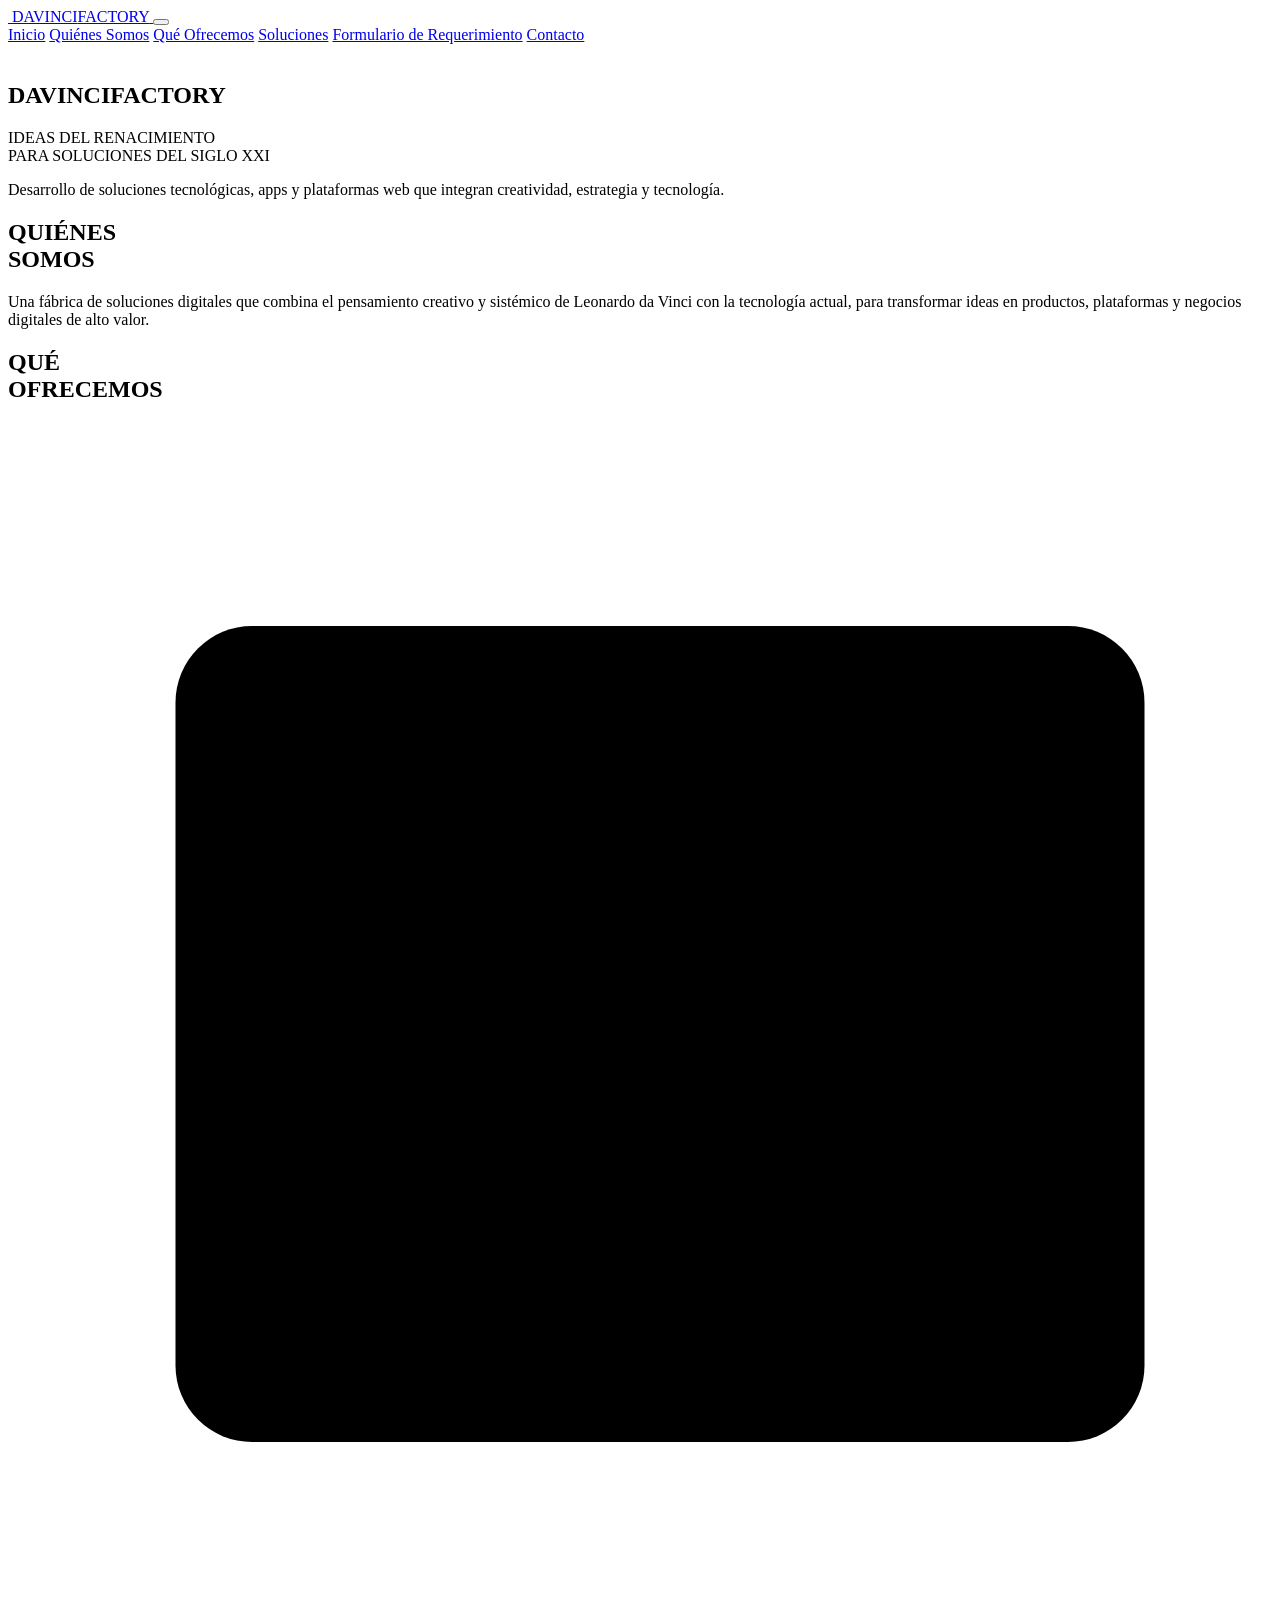
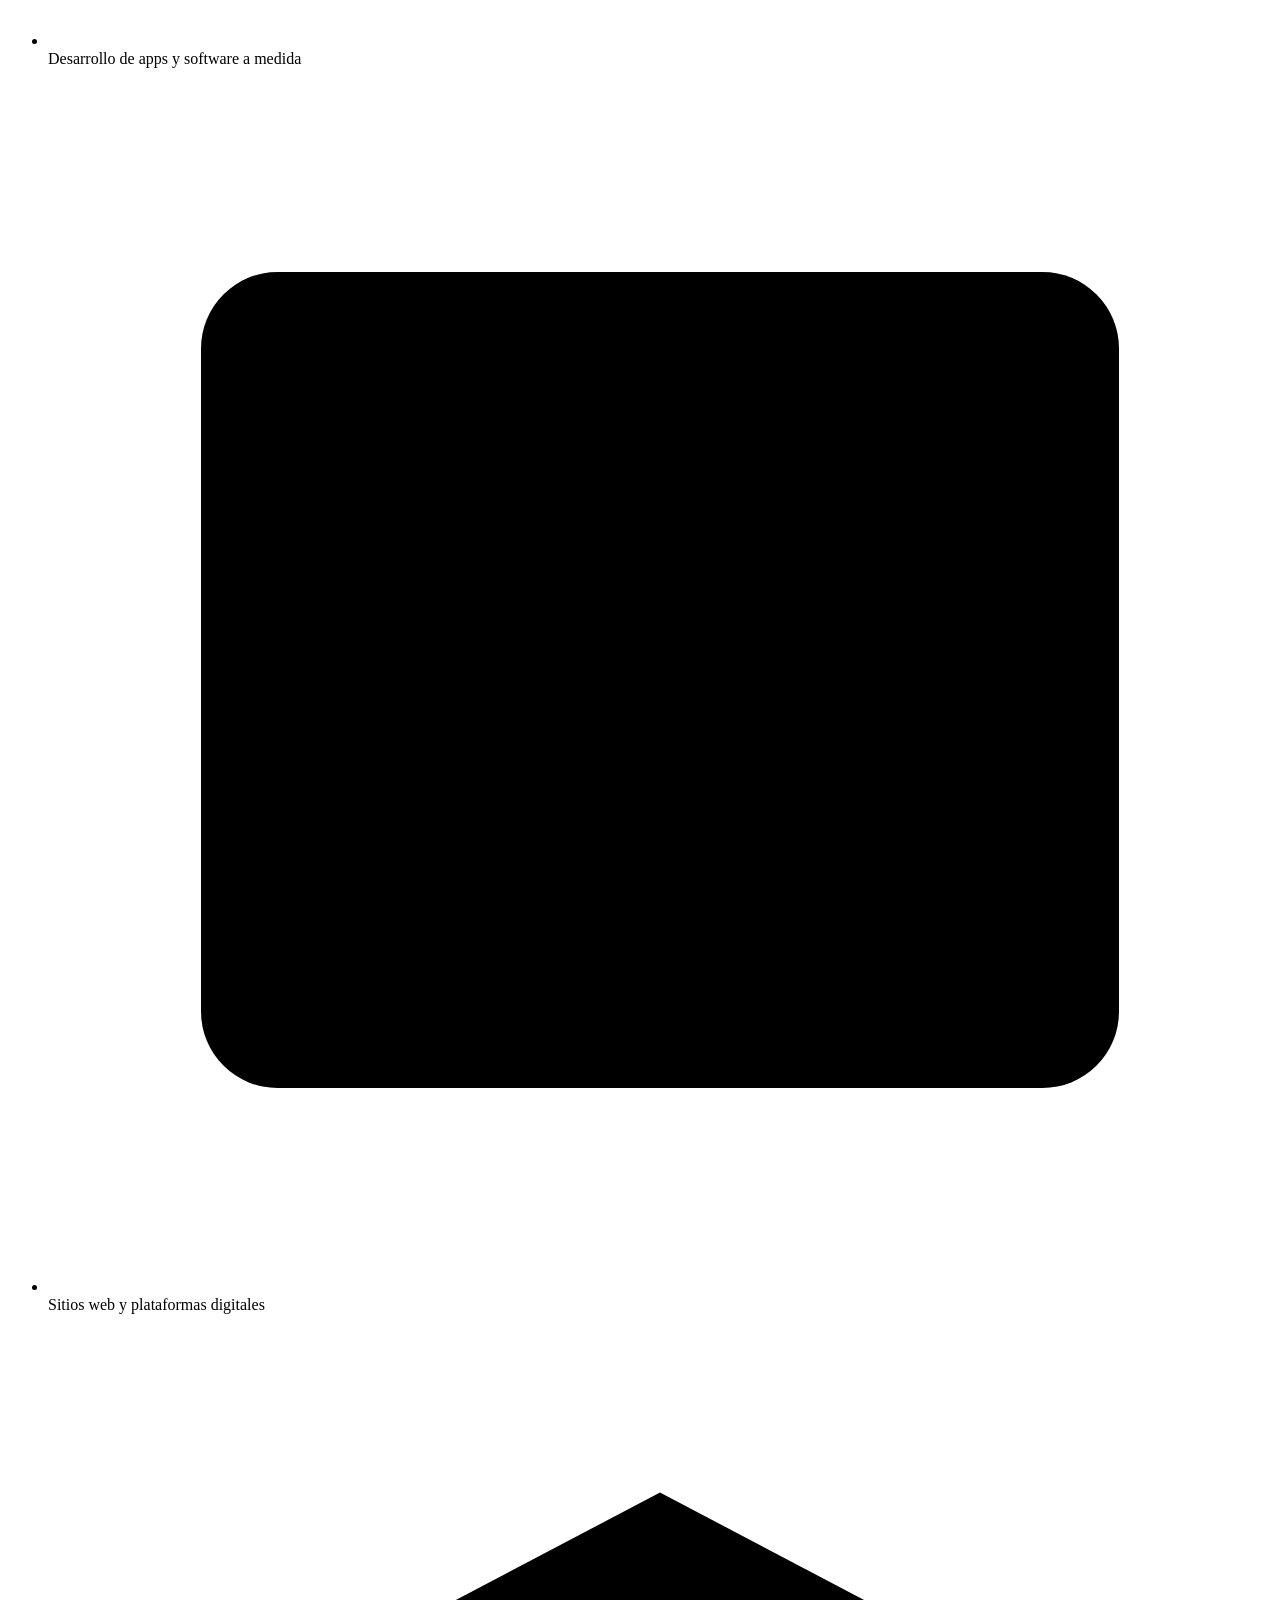
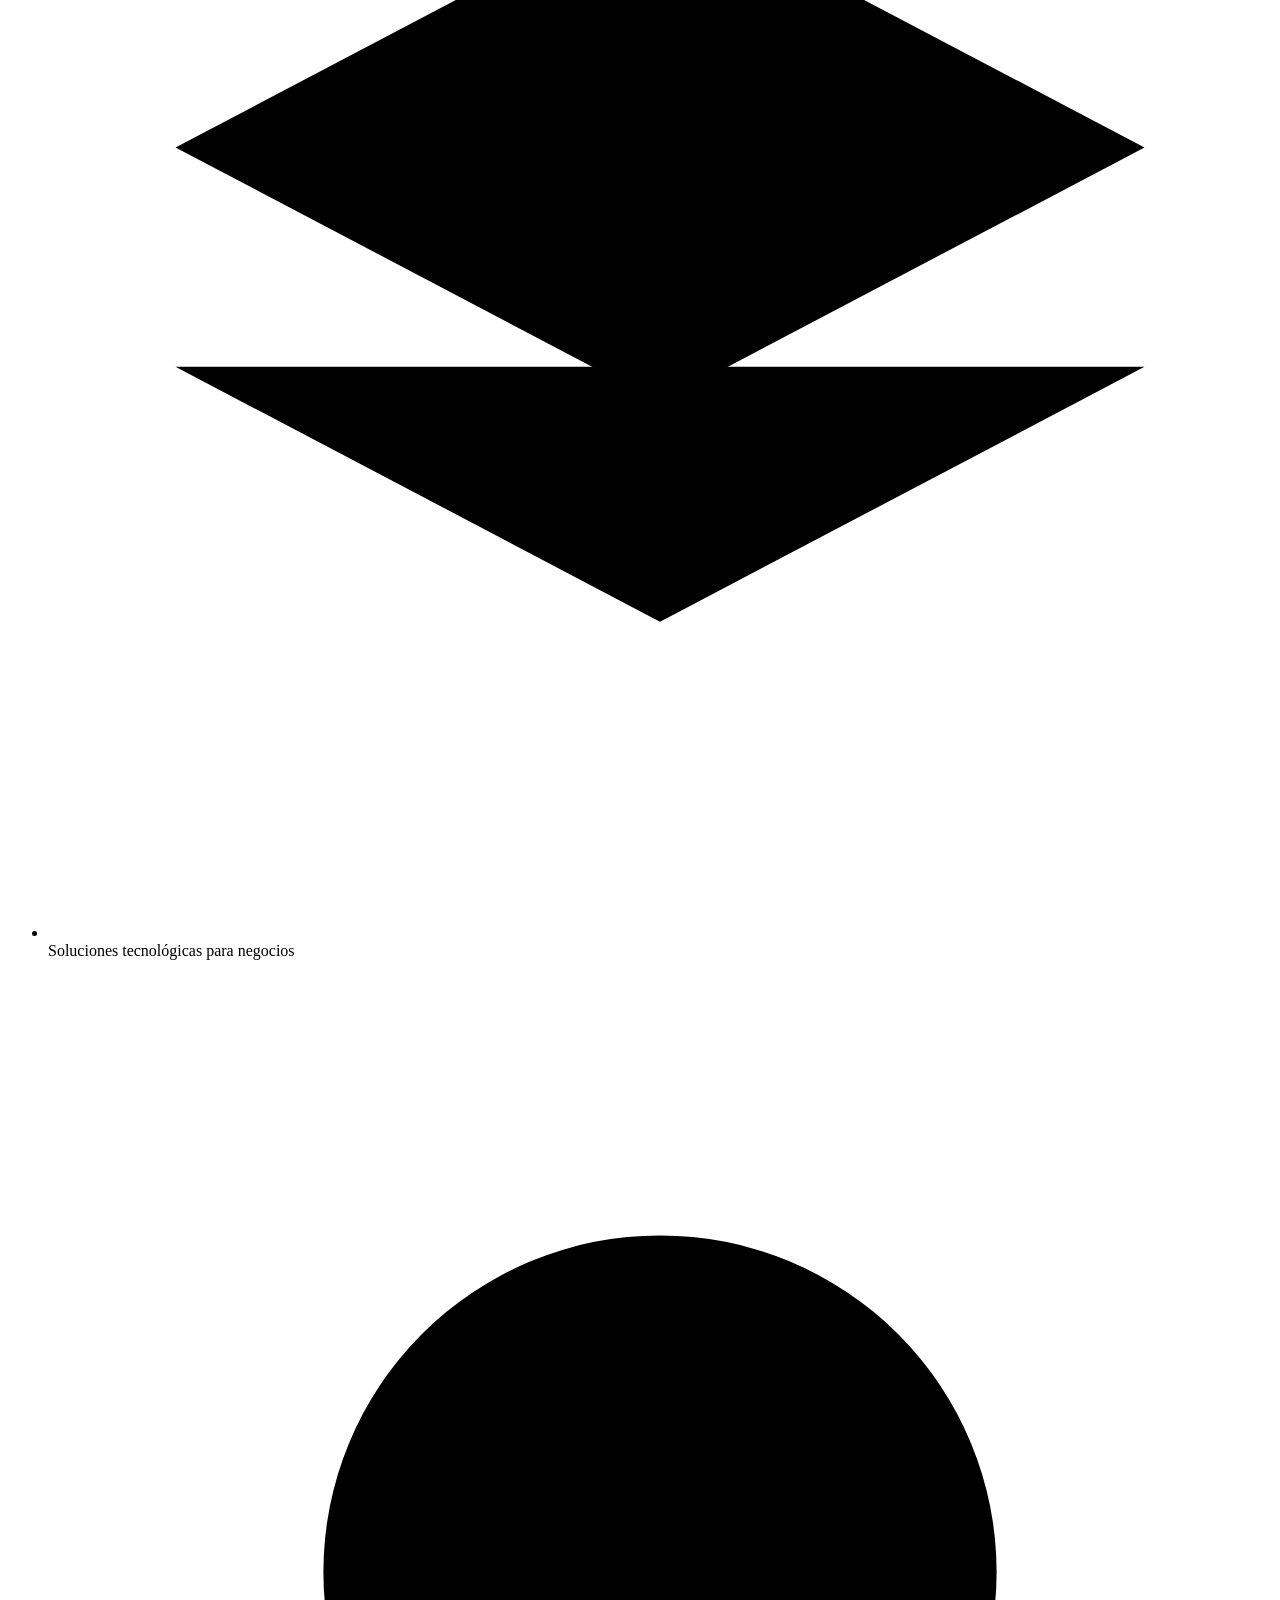
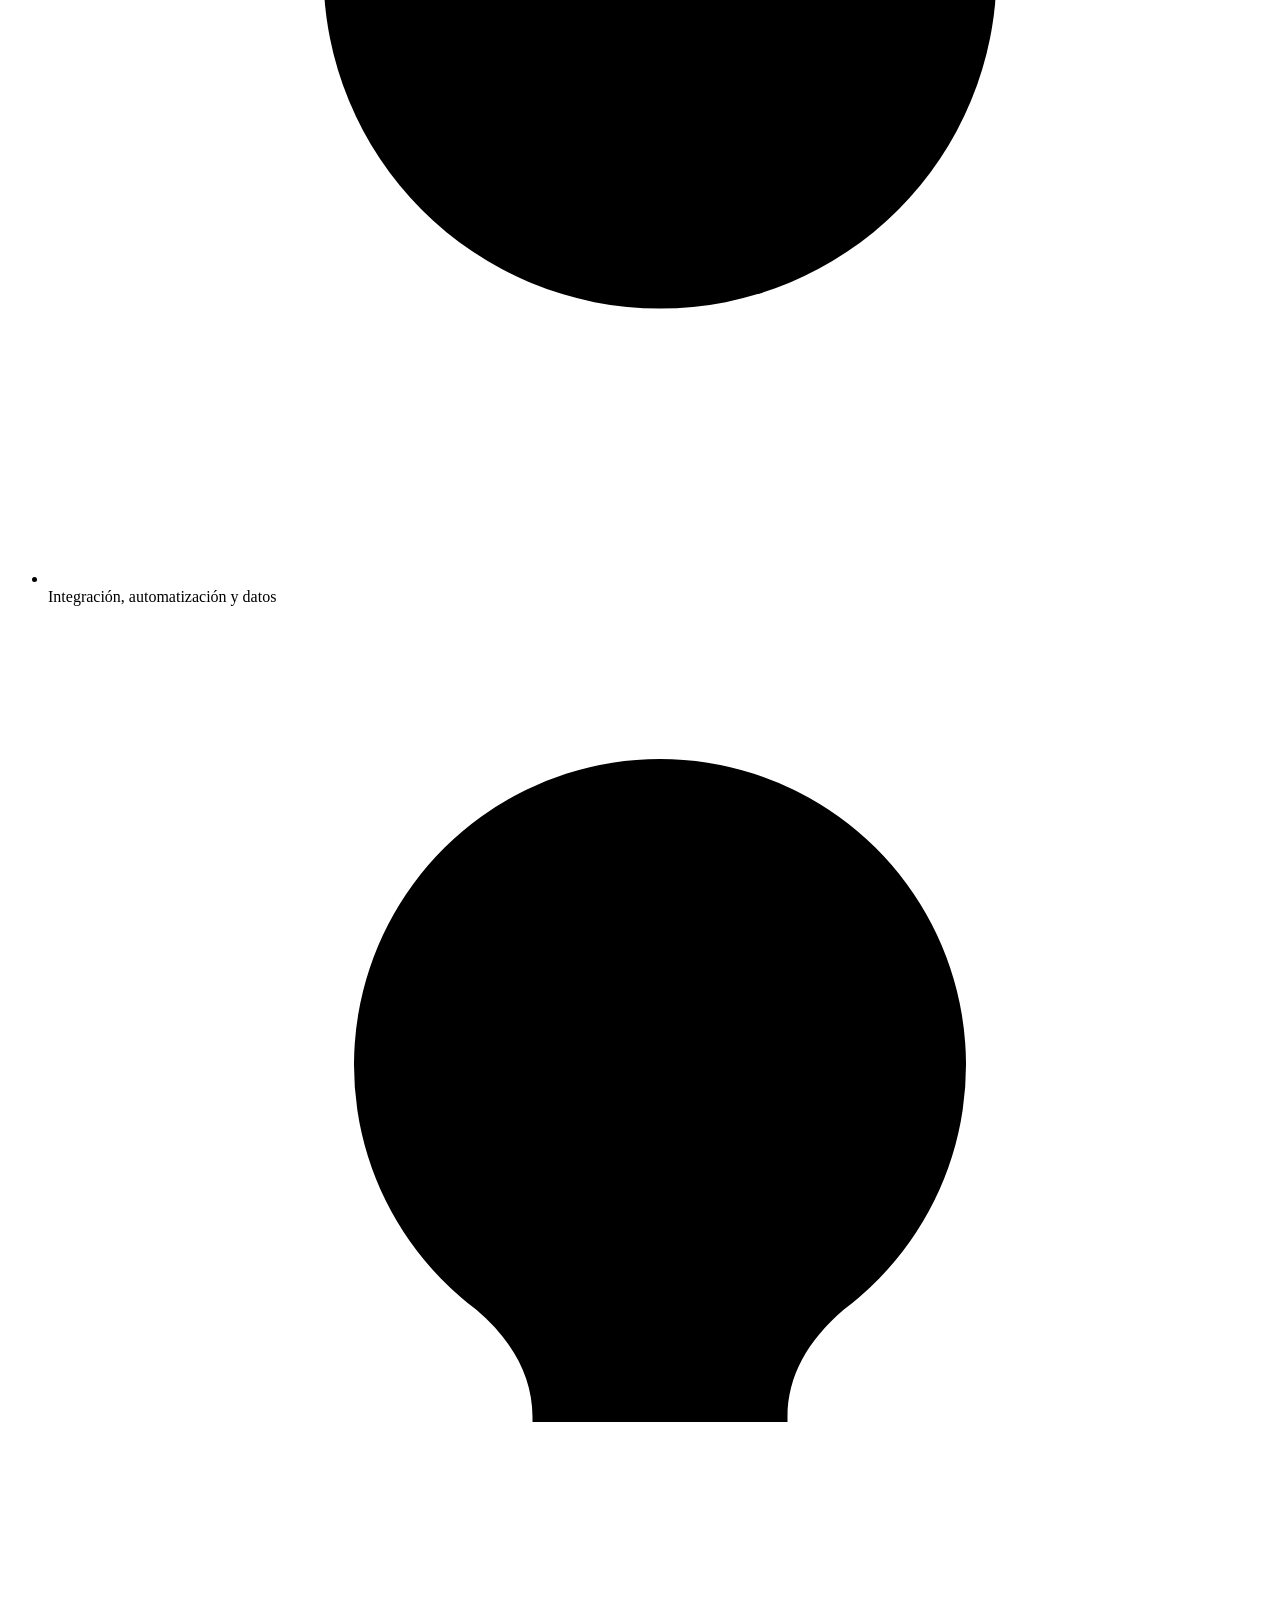
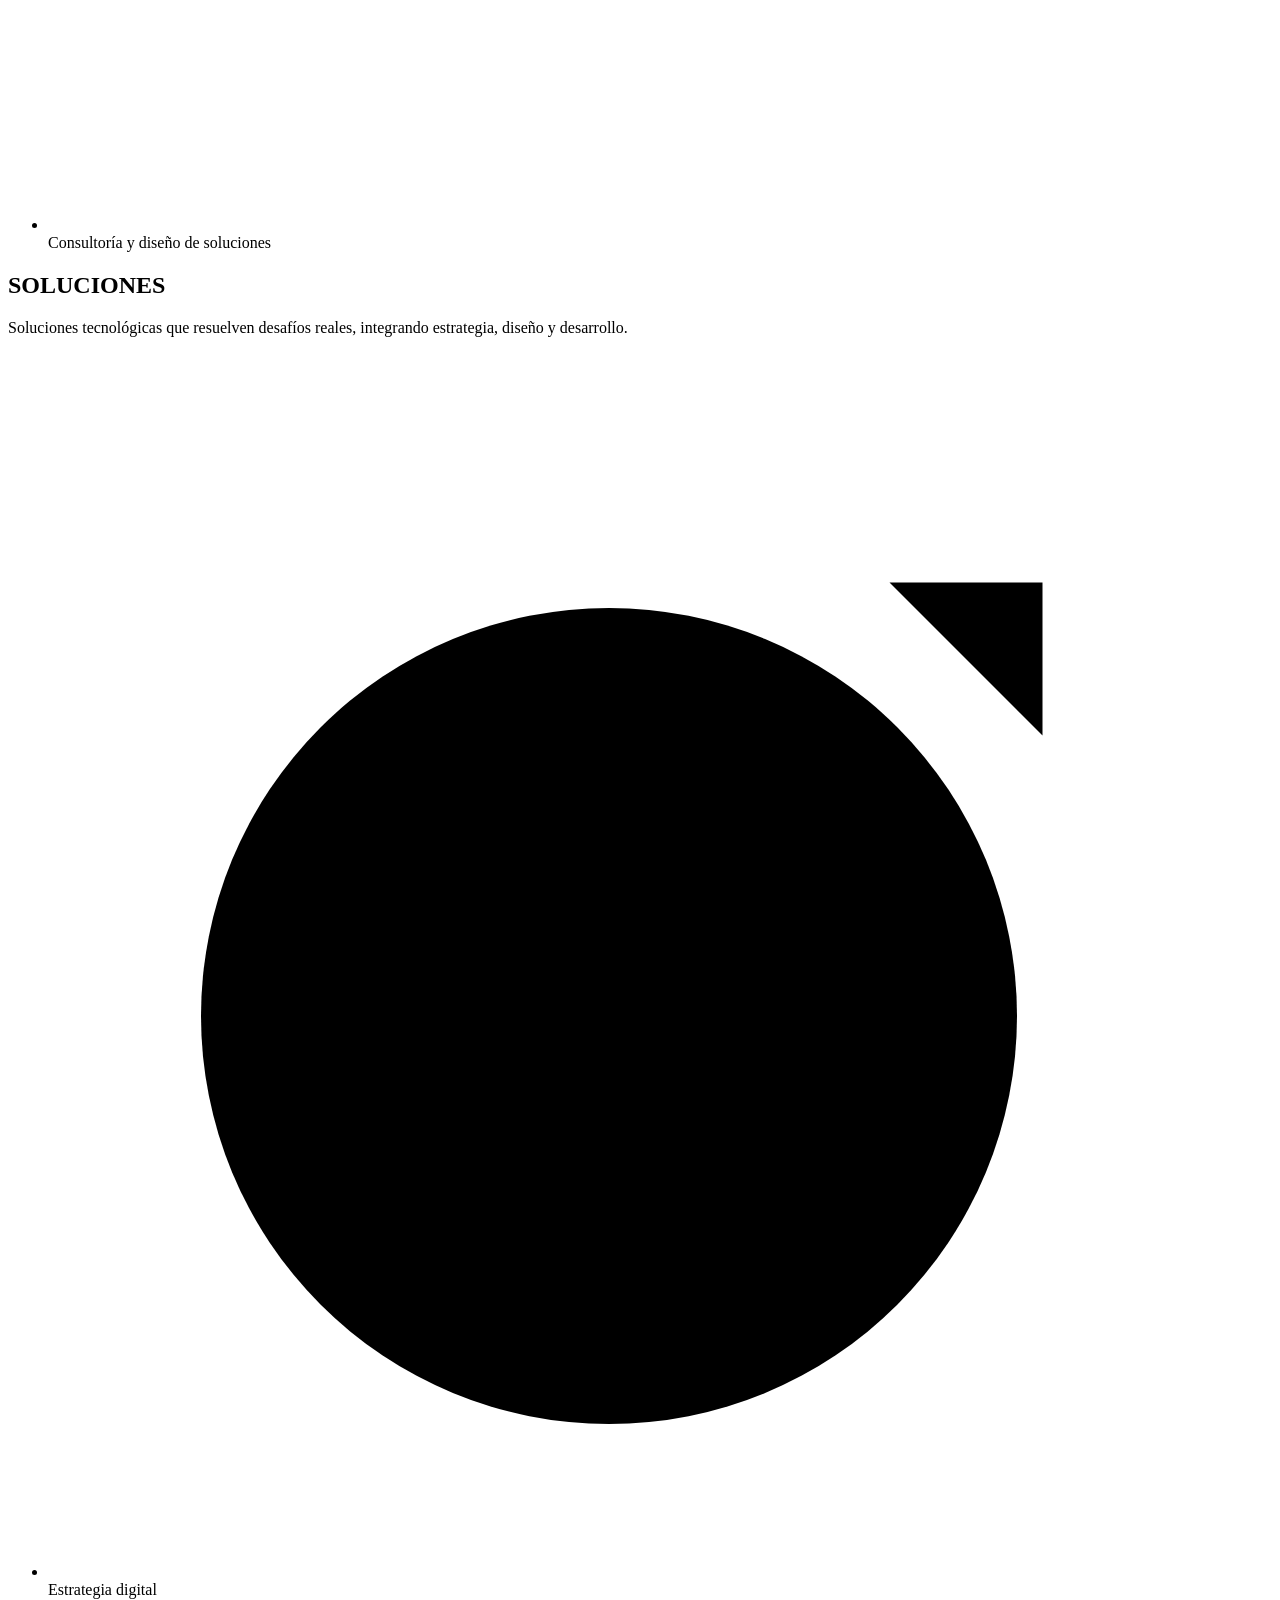
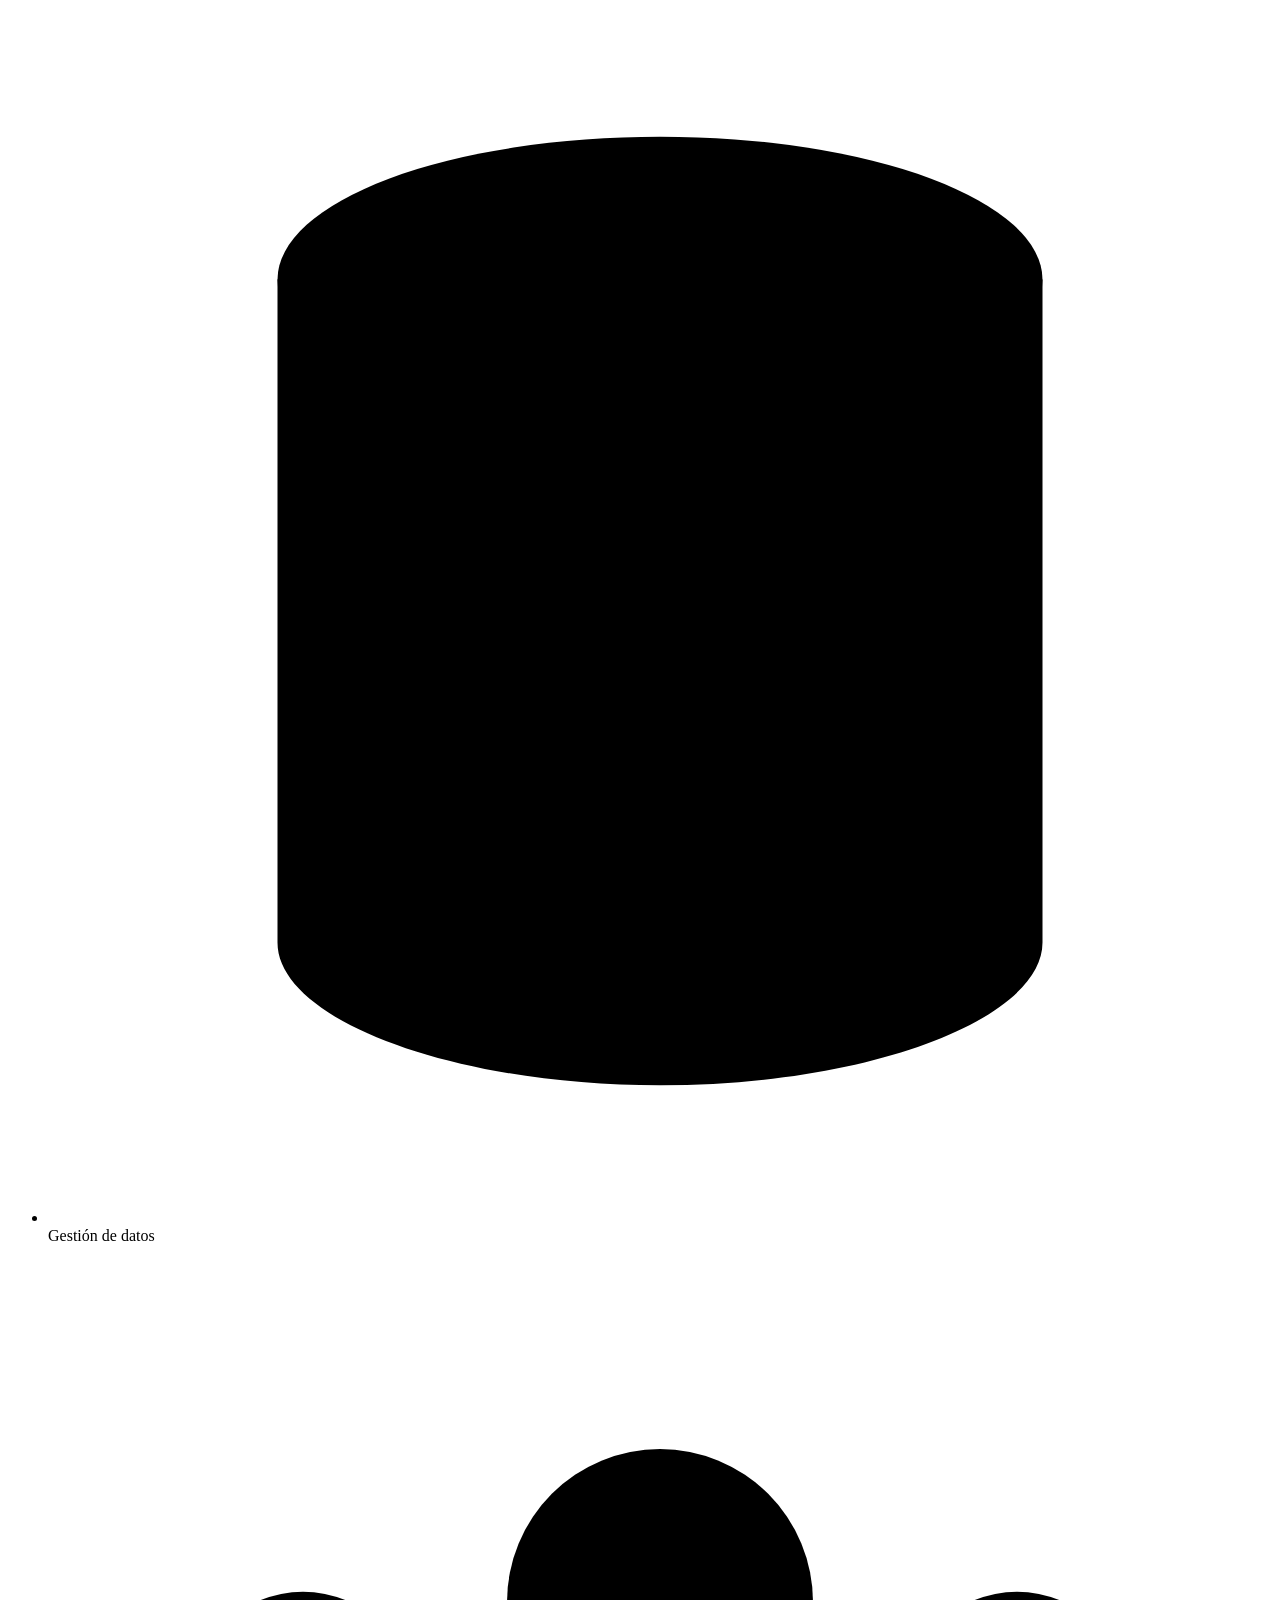
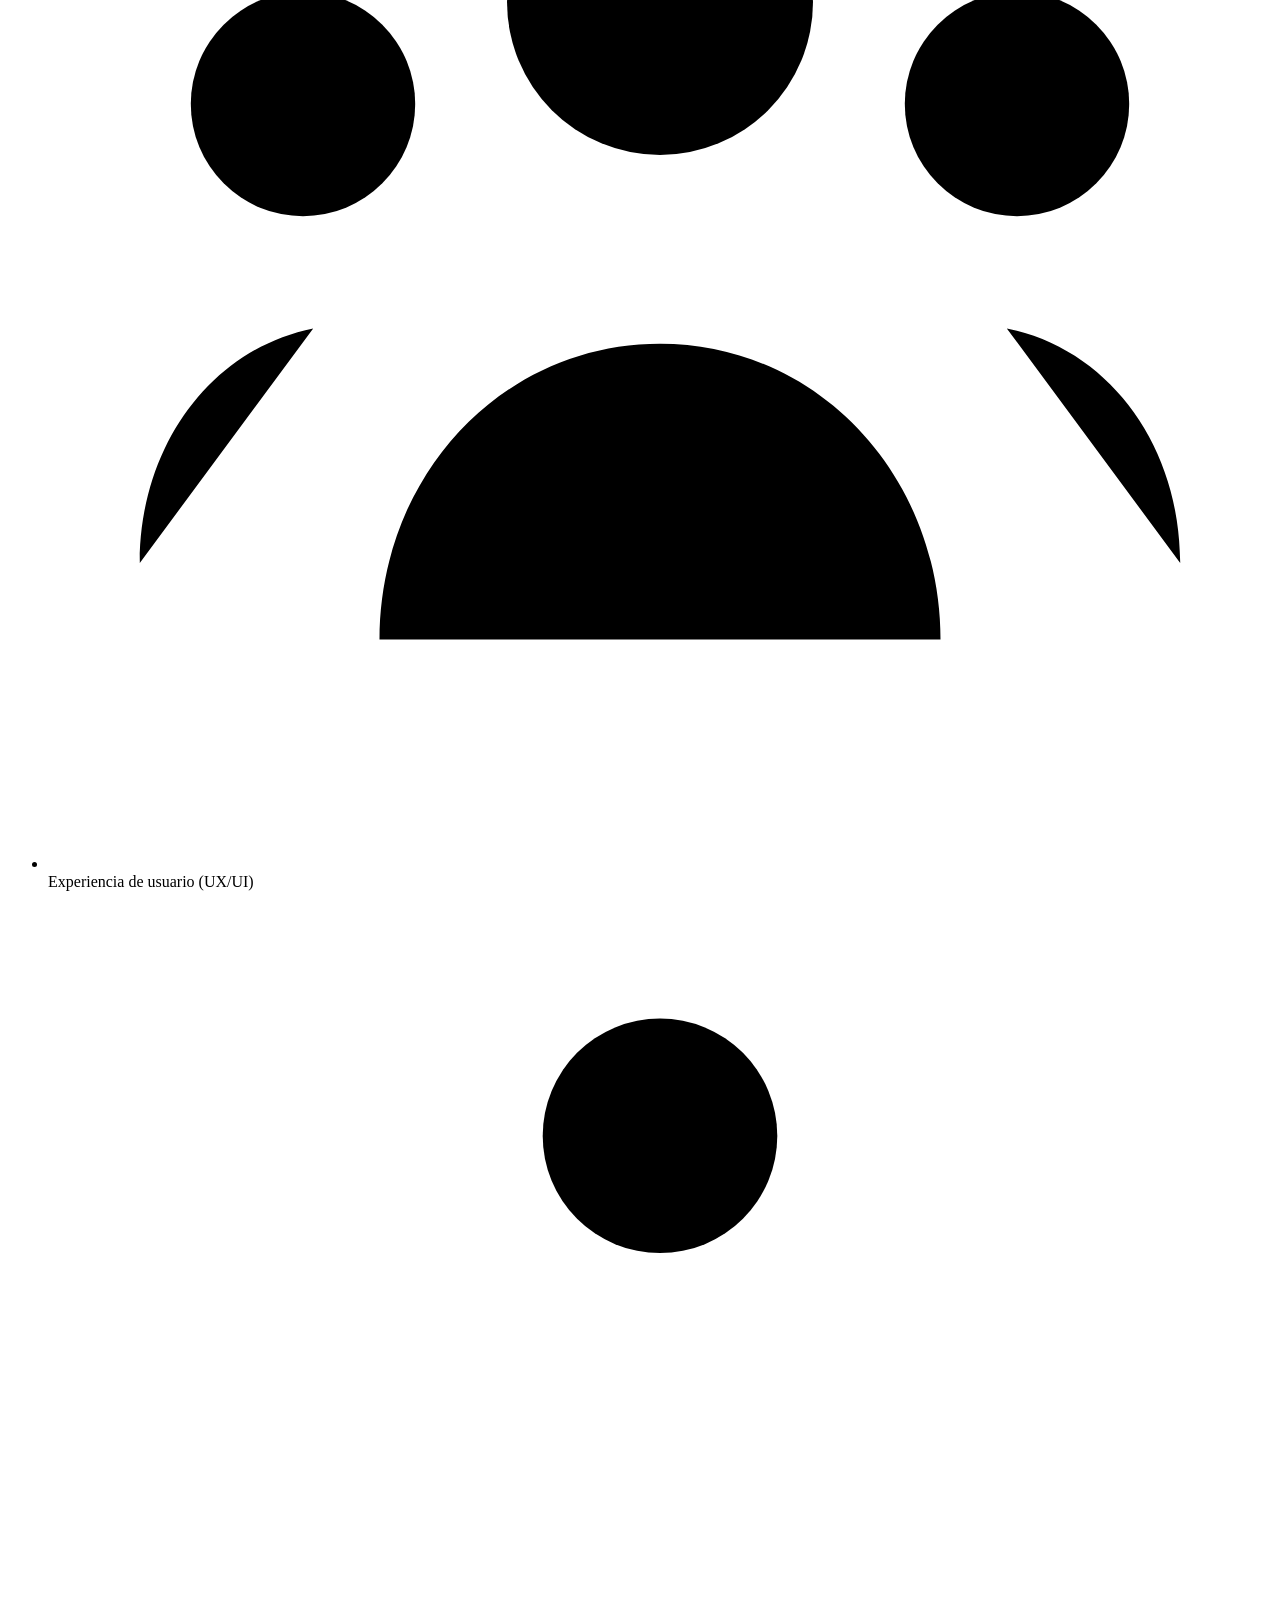
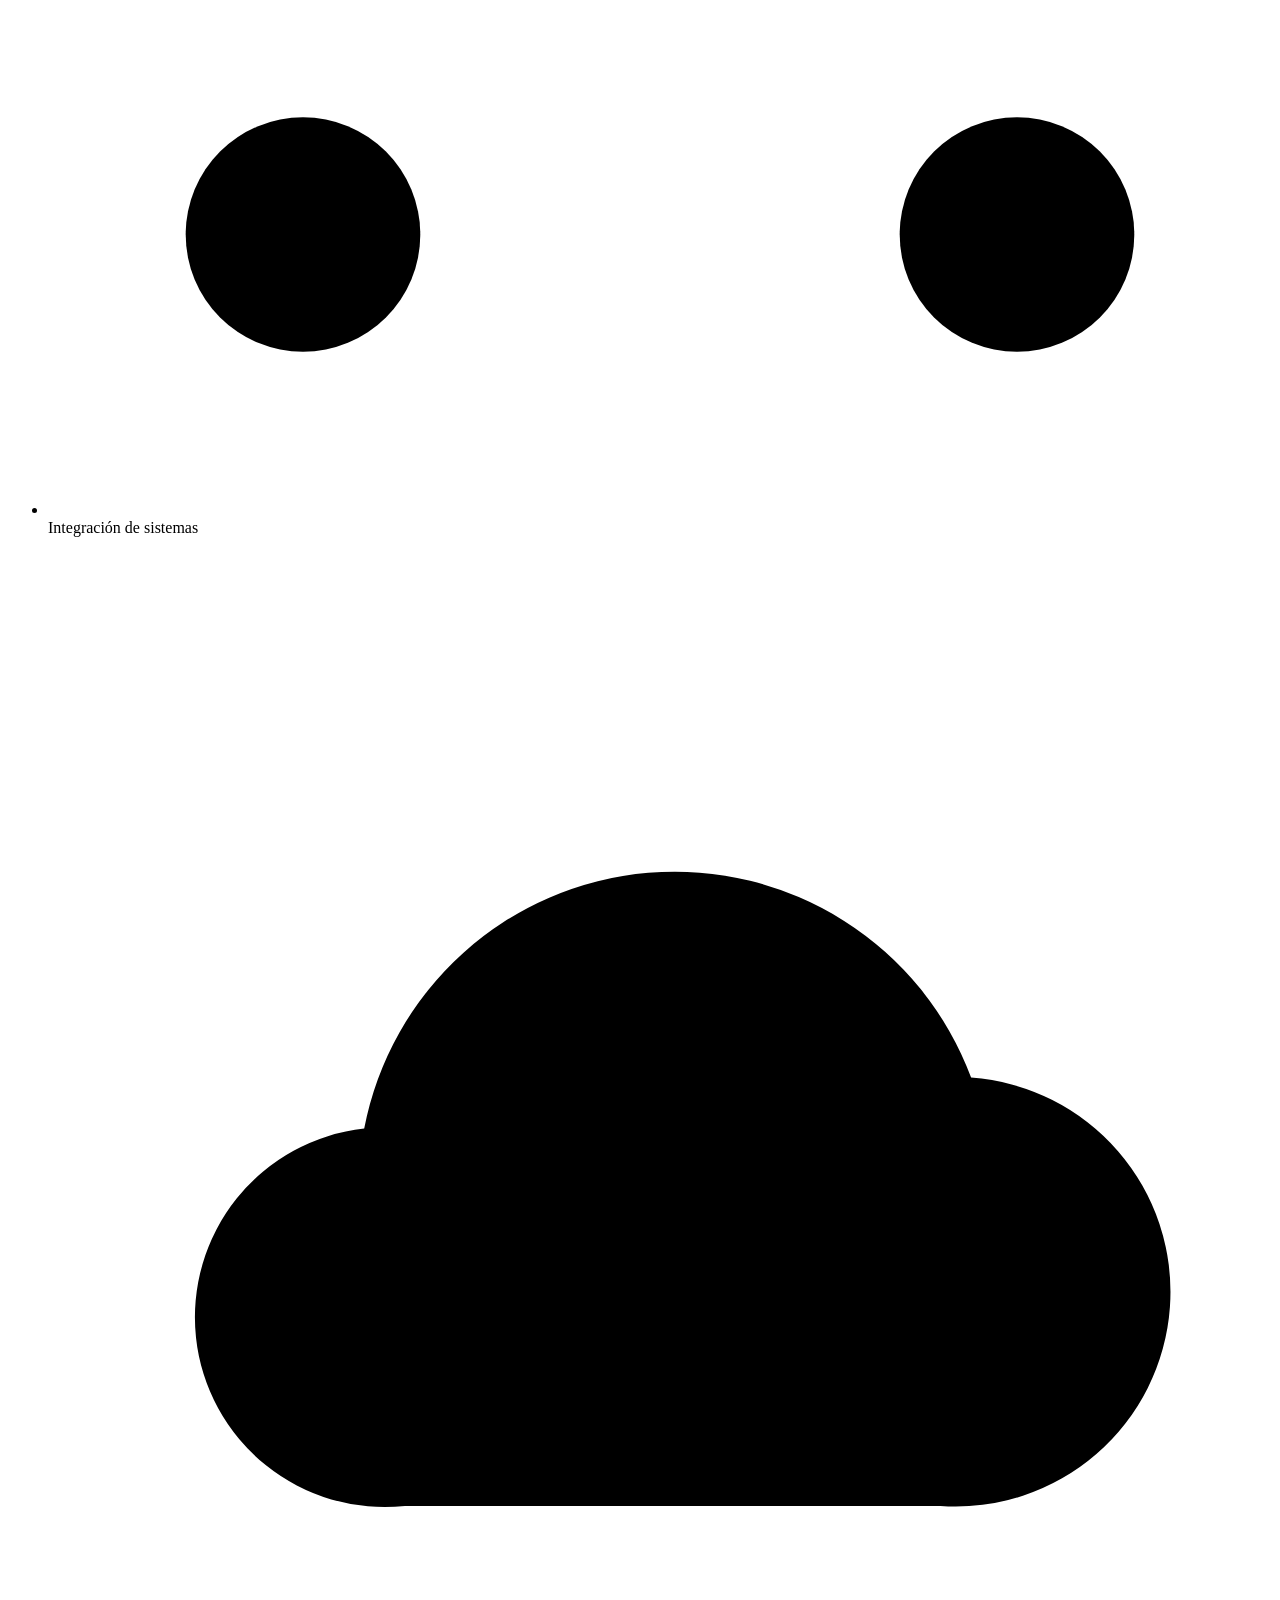
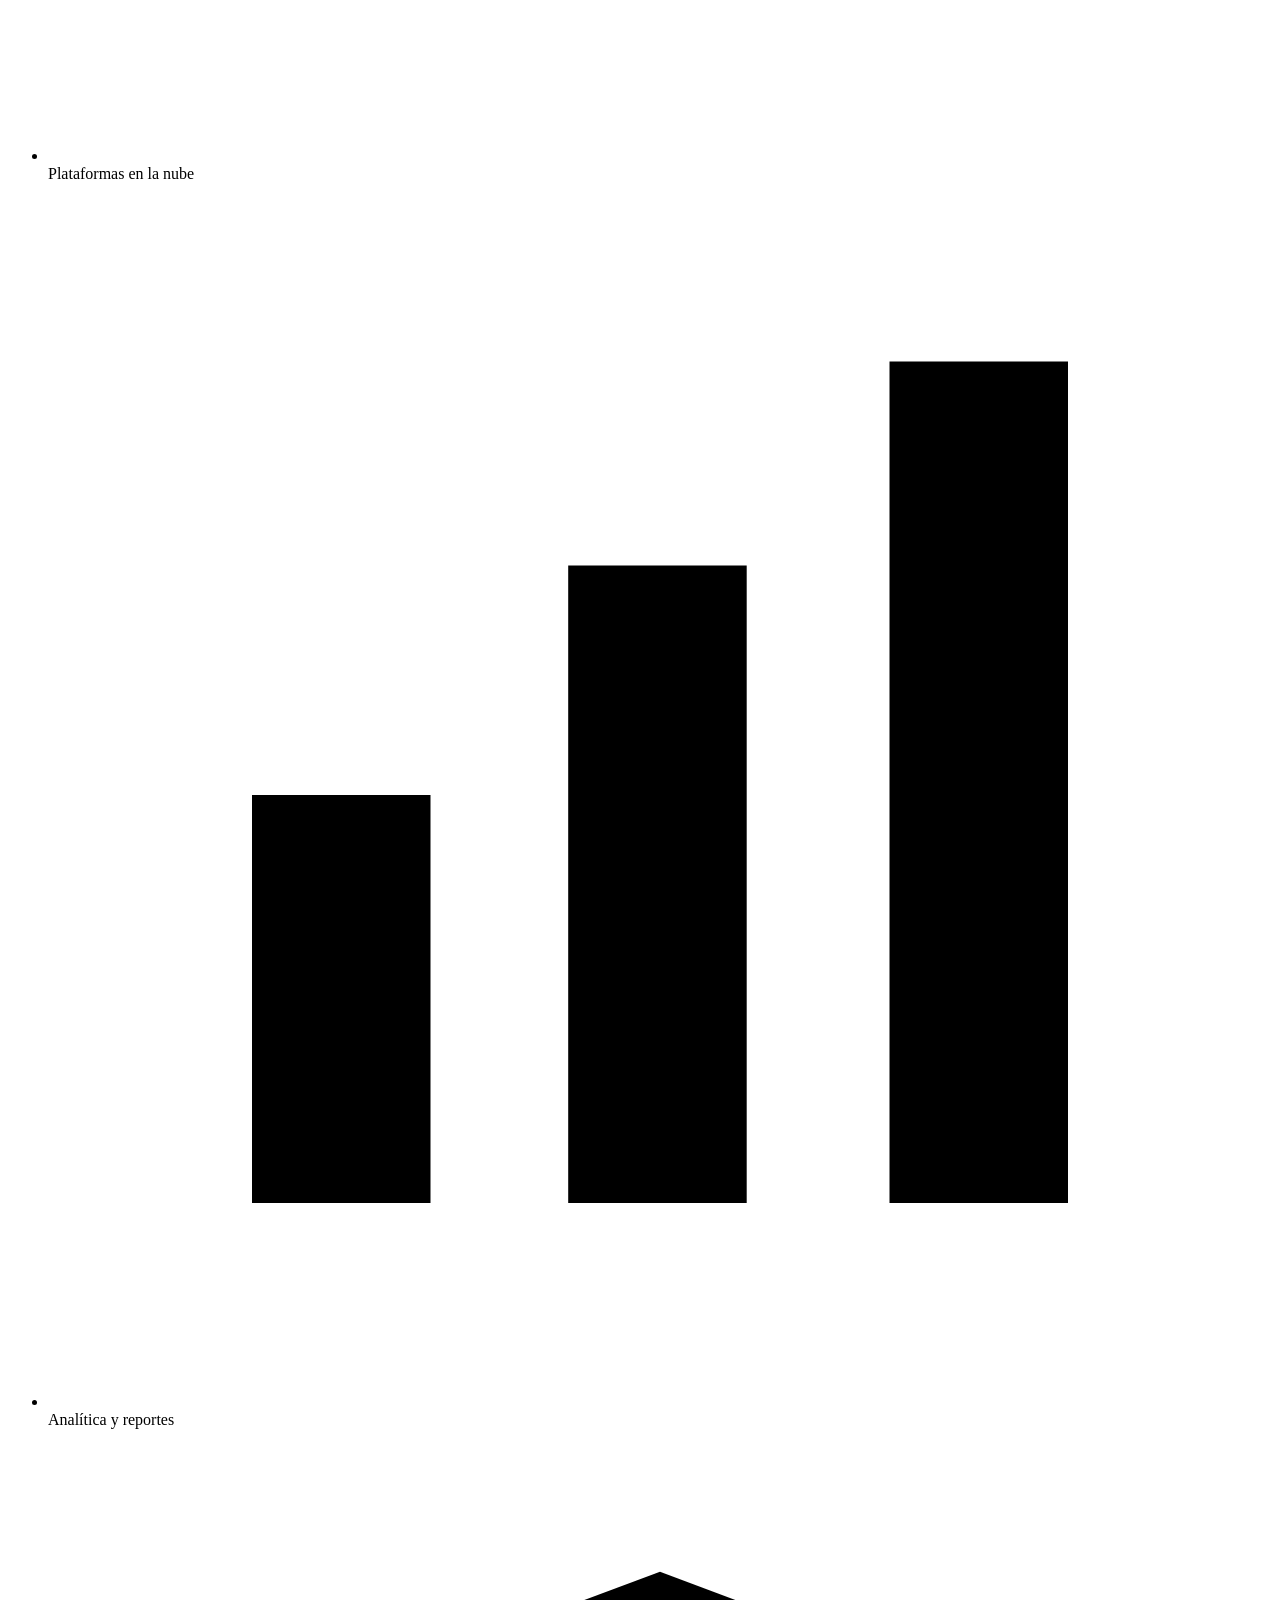
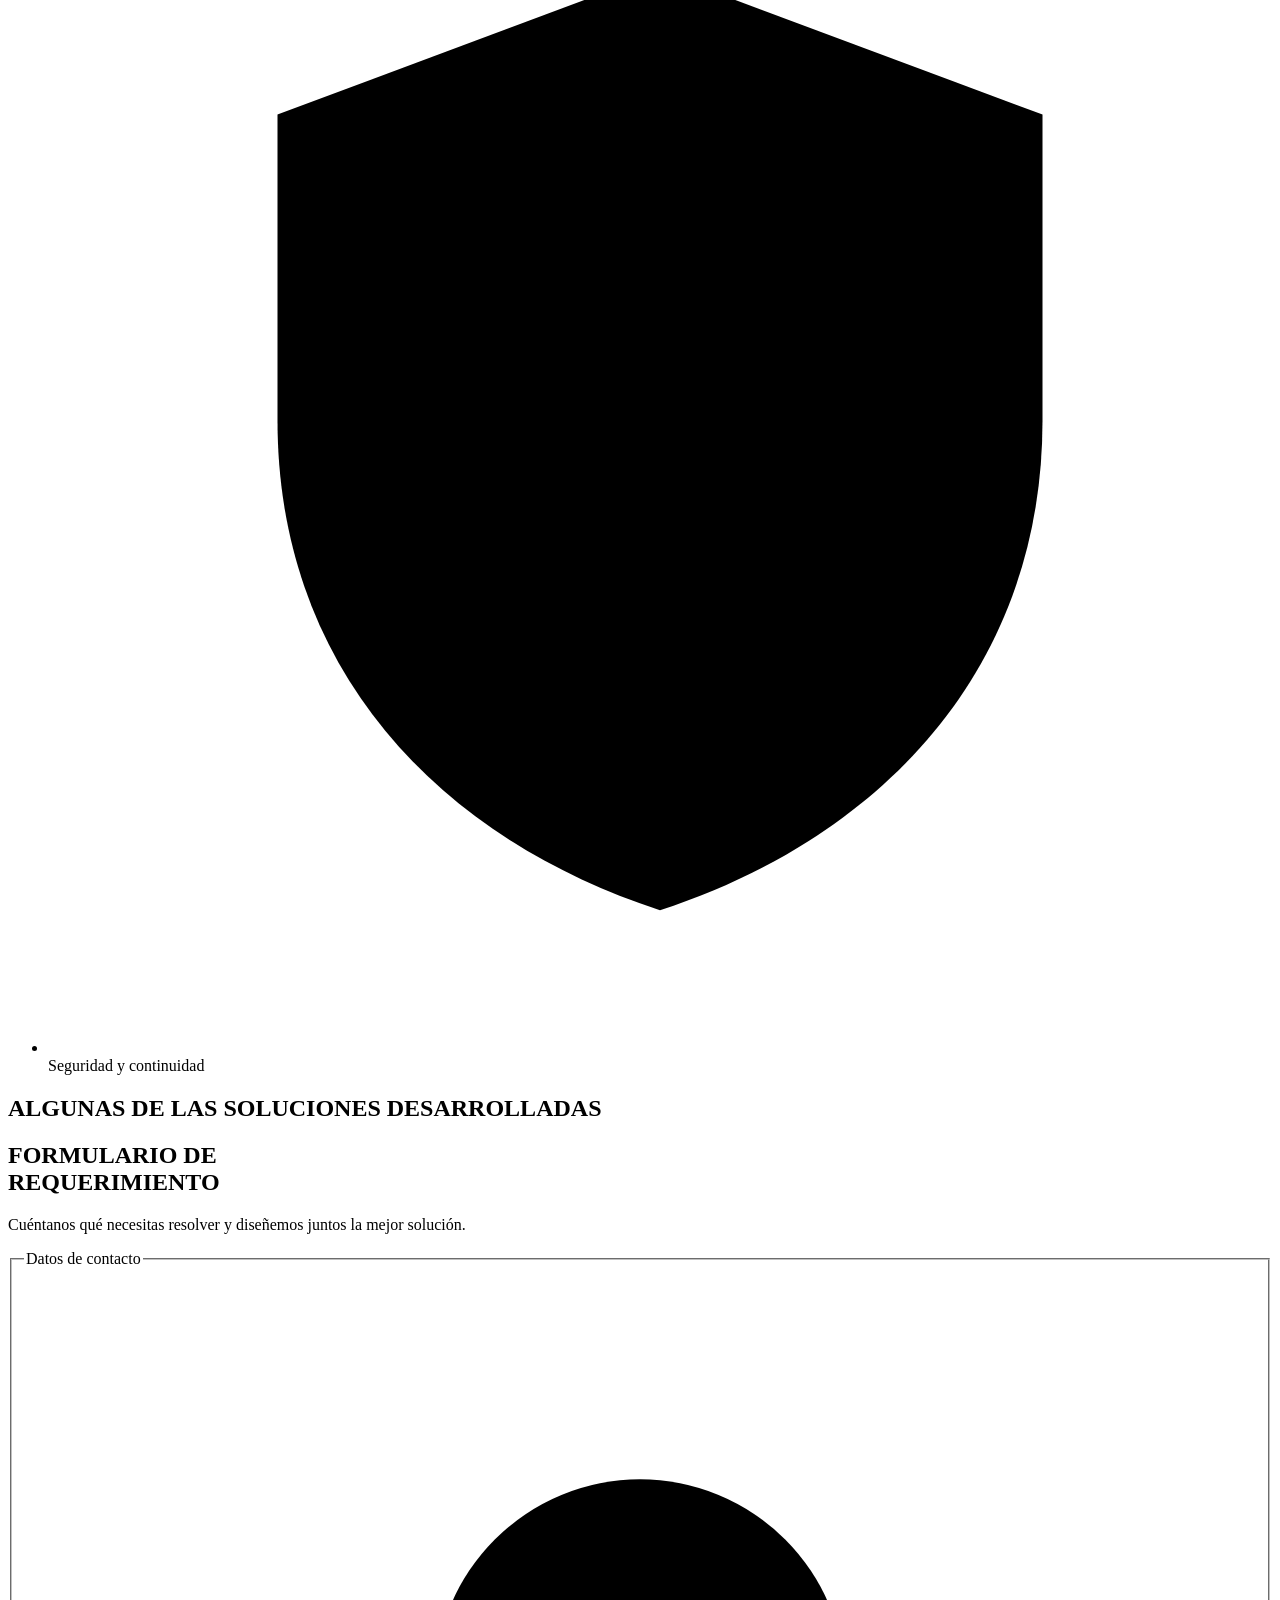
==== index.html @ 04460729 "Add files via upload" ====
<!DOCTYPE html>
<html lang="es">
<head>
<meta charset="UTF-8">
<meta name="viewport" content="width=device-width, initial-scale=1">
<title>Davinci Factory | Ideas del Renacimiento para soluciones del siglo XXI</title>
<meta name="description" content="Davinci Factory: desarrollo de soluciones tecnológicas, apps y plataformas web que integran creatividad, estrategia y tecnología.">
<meta property="og:title" content="Davinci Factory">
<meta property="og:description" content="Ideas del Renacimiento para soluciones del siglo XXI. Apps, plataformas web y soluciones tecnológicas a medida.">
<meta property="og:image" content="https://davincifactory.cl/img/hero-leonardo.jpg">
<meta property="og:url" content="https://davincifactory.cl/">
<meta name="theme-color" content="#0B2D3C">
<link rel="icon" href="favicon.svg" type="image/svg+xml">
<link rel="preconnect" href="https://fonts.googleapis.com">
<link rel="preconnect" href="https://fonts.gstatic.com" crossorigin>
<link href="https://fonts.googleapis.com/css2?family=Cinzel:wght@400;500;600;700&family=Inter:wght@400;500;600;700&display=swap" rel="stylesheet">
<link rel="stylesheet" href="css/styles.css">
</head>
<body>

<!-- ===================== ENCABEZADO ===================== -->
<header class="topbar" id="topbar">
  <div class="topbar__in">
    <a href="#inicio" class="marca" aria-label="Davinci Factory, inicio">
      <img src="img/logo.svg" alt="" class="marca__logo">
      <span class="marca__txt"><span>DAVINCI</span><span>FACTORY</span></span>
    </a>
    <button class="menu-btn" id="menuBtn" aria-label="Abrir menú" aria-expanded="false"><span></span><span></span><span></span></button>
    <nav class="nav" id="nav">
      <a href="#inicio" class="activo">Inicio</a>
      <a href="#quienes-somos">Quiénes Somos</a>
      <a href="#que-ofrecemos">Qué Ofrecemos</a>
      <a href="#soluciones">Soluciones</a>
      <a href="#requerimiento">Formulario de Requerimiento</a>
      <a href="#contacto">Contacto</a>
    </nav>
  </div>
</header>

<main>
<!-- ===================== HERO ===================== -->
<section class="hero" id="inicio">
  <div class="hero__img hero__img--izq" style="background-image:url(img/hero-vitruvio.jpg)" aria-hidden="true"></div>
  <div class="hero__img hero__img--der" style="background-image:url(img/hero-leonardo.jpg)" aria-hidden="true"></div>
  <div class="hero__geo" aria-hidden="true"></div>
  <div class="hero__contenido">
    <img src="img/arco.svg" alt="" class="hero__arco" aria-hidden="true">
    <h1 class="hero__titulo"><span class="t1">DAVINCI</span><span class="t2">FACTORY</span></h1>
    <p class="hero__lema">IDEAS DEL RENACIMIENTO<br>PARA SOLUCIONES DEL SIGLO XXI</p>
    <span class="regla regla--centro"></span>
    <p class="hero__desc">Desarrollo de soluciones tecnológicas, apps y plataformas web que integran creatividad, estrategia y tecnología.</p>
  </div>
</section>

<!-- ===================== QUIÉNES SOMOS + QUÉ OFRECEMOS ===================== -->
<div class="fila-dos">
  <section class="bloque pergamino quienes" id="quienes-somos">
    <div class="quienes__txt">
      <h2 class="titulo">QUIÉNES<br>SOMOS</h2>
      <span class="regla"></span>
      <p>Una fábrica de soluciones digitales que combina el pensamiento creativo y sistémico de Leonardo da Vinci con la tecnología actual, para transformar ideas en productos, plataformas y negocios digitales de alto valor.</p>
    </div>
    <div class="quienes__img" style="background-image:url(img/quienes-engranaje.jpg)" aria-hidden="true"></div>
  </section>

  <section class="bloque pergamino ofrecemos" id="que-ofrecemos">
    <div class="ofrecemos__cab">
      <h2 class="titulo">QUÉ<br>OFRECEMOS</h2>
      <span class="regla"></span>
    </div>
    <ul class="servicios">
      <li>
        <svg viewBox="0 0 24 24"><rect x="2.5" y="4" width="19" height="16" rx="1.5"/><path d="M9 9.5 6.5 12 9 14.5M15 9.5l2.5 2.5-2.5 2.5M13.2 8.5l-2.4 7"/></svg>
        <span>Desarrollo de apps y software a medida</span>
      </li>
      <li>
        <svg viewBox="0 0 24 24"><rect x="3" y="4" width="18" height="16" rx="1.5"/><path d="M3 8.5h18"/><circle cx="5.8" cy="6.3" r=".5"/><circle cx="7.8" cy="6.3" r=".5"/><circle cx="9.8" cy="6.3" r=".5"/></svg>
        <span>Sitios web y plataformas digitales</span>
      </li>
      <li>
        <svg viewBox="0 0 24 24"><path d="M12 3.5 21.5 8.5 12 13.5 2.5 8.5Z"/><path d="M2.5 12.8 12 17.8l9.5-5"/></svg>
        <span>Soluciones tecnológicas para negocios</span>
      </li>
      <li>
        <svg viewBox="0 0 24 24"><circle cx="12" cy="12" r="3"/><path d="M12 2.8v2.4M12 18.8v2.4M2.8 12h2.4M18.8 12h2.4M5.5 5.5l1.7 1.7M16.8 16.8l1.7 1.7M5.5 18.5l1.7-1.7M16.8 7.2l1.7-1.7"/><circle cx="12" cy="12" r="6.6"/></svg>
        <span>Integración, automatización y datos</span>
      </li>
      <li>
        <svg viewBox="0 0 24 24"><path d="M9 18h6M10 21h4M12 3a6 6 0 0 0-3.6 10.8c.7.6 1.1 1.3 1.1 2.1V16h5v-.1c0-.8.4-1.5 1.1-2.1A6 6 0 0 0 12 3Z"/></svg>
        <span>Consultoría y diseño de soluciones</span>
      </li>
    </ul>
  </section>
</div>

<!-- ===================== SOLUCIONES ===================== -->
<section class="soluciones oscuro" id="soluciones">
  <div class="soluciones__intro">
    <div class="soluciones__txt">
      <h2 class="titulo titulo--claro">SOLUCIONES</h2>
      <span class="regla"></span>
      <p>Soluciones tecnológicas que resuelven desafíos reales, integrando estrategia, diseño y desarrollo.</p>
    </div>
    <div class="soluciones__img" style="background-image:url(img/soluciones-engranaje.jpg)" aria-hidden="true"></div>
  </div>
  <ul class="capacidades">
    <li><svg viewBox="0 0 24 24"><circle cx="11" cy="13" r="8"/><circle cx="11" cy="13" r="4.5"/><circle cx="11" cy="13" r="1.2"/><path d="M11 13 19.5 4.5M16.5 4.5h3v3"/></svg><span>Estrategia digital</span></li>
    <li><svg viewBox="0 0 24 24"><ellipse cx="12" cy="5.5" rx="7.5" ry="2.8"/><path d="M4.5 5.5v13c0 1.5 3.4 2.8 7.5 2.8s7.5-1.3 7.5-2.8v-13M4.5 12c0 1.5 3.4 2.8 7.5 2.8s7.5-1.3 7.5-2.8"/></svg><span>Gestión de datos</span></li>
    <li><svg viewBox="0 0 24 24"><circle cx="12" cy="7" r="3"/><circle cx="5" cy="9" r="2.2"/><circle cx="19" cy="9" r="2.2"/><path d="M6.5 19.5c0-3.2 2.4-5.8 5.5-5.8s5.5 2.6 5.5 5.8M1.8 18c0-2.3 1.4-4.2 3.4-4.6M22.2 18c0-2.3-1.4-4.2-3.4-4.6"/></svg><span>Experiencia de usuario (UX/UI)</span></li>
    <li><svg viewBox="0 0 24 24"><circle cx="12" cy="4.8" r="2.3"/><circle cx="5" cy="18.5" r="2.3"/><circle cx="19" cy="18.5" r="2.3"/><path d="M10.9 6.8 6.1 16.5M13.1 6.8l4.8 9.7M7.3 18.5h9.4"/></svg><span>Integración de sistemas</span></li>
    <li><svg viewBox="0 0 24 24"><path d="M7 19h10.5a4.2 4.2 0 0 0 .6-8.4A6.2 6.2 0 0 0 6.2 11.6 3.7 3.7 0 0 0 7 19Z"/></svg><span>Plataformas en la nube</span></li>
    <li><svg viewBox="0 0 24 24"><rect x="4" y="12" width="3.5" height="8"/><rect x="10.2" y="7.5" width="3.5" height="12.5"/><rect x="16.5" y="3.5" width="3.5" height="16.5"/></svg><span>Analítica y reportes</span></li>
    <li><svg viewBox="0 0 24 24"><path d="M12 2.8 19.5 5.6v6c0 4.9-3.2 8.2-7.5 9.6-4.3-1.4-7.5-4.7-7.5-9.6v-6Z"/><path d="m8.6 12 2.4 2.4 4.4-4.6"/></svg><span>Seguridad y continuidad</span></li>
  </ul>

  <!-- Banda de desarrollos -->
  <div class="banda" id="desarrollos">
    <div class="banda__titulo">
      <h2 class="titulo titulo--claro">ALGUNAS DE LAS SOLUCIONES DESARROLLADAS</h2>
      <span class="regla"></span>
    </div>
    <div class="tarjetas" id="tarjetas" aria-live="polite"></div>
  </div>
</section>

<!-- ===================== FORMULARIO DE REQUERIMIENTO ===================== -->
<section class="pergamino requerimiento" id="requerimiento">
  <div class="req__lado">
    <div class="req__txt">
      <h2 class="titulo">FORMULARIO DE<br>REQUERIMIENTO</h2>
      <span class="regla"></span>
      <p>Cuéntanos qué necesitas resolver y diseñemos juntos la mejor solución.</p>
    </div>
    <div class="req__img" style="background-image:url(img/form-ala.jpg)" aria-hidden="true"></div>
  </div>

  <form class="req__tarjeta" id="formReq" novalidate>
    <!-- Pasos (se muestran al continuar) -->
    <ol class="pasos" id="pasos" hidden>
      <li class="activo" data-p="1"><b>1</b><span>Contacto</span></li>
      <li data-p="2"><b>2</b><span>La solución</span></li>
      <li data-p="3"><b>3</b><span>Usuarios y funciones</span></li>
      <li data-p="4"><b>4</b><span>Diseño, plazos y presupuesto</span></li>
    </ol>

    <!-- PASO 1: idéntico a la lámina -->
    <fieldset class="paso activo" data-paso="1">
      <legend class="sr">Datos de contacto</legend>
      <div class="rejilla3">
        <label class="campo ico"><svg viewBox="0 0 24 24"><circle cx="12" cy="8" r="4"/><path d="M4.5 20.5c0-4 3.4-6.8 7.5-6.8s7.5 2.8 7.5 6.8"/></svg>
          <input name="nombre" placeholder="Nombre completo *" required autocomplete="name" maxlength="120"></label>
        <label class="campo ico"><svg viewBox="0 0 24 24"><rect x="2.5" y="5" width="19" height="14" rx="1"/><path d="m3 6 9 7 9-7"/></svg>
          <input name="email" type="email" placeholder="Correo electrónico *" required autocomplete="email" maxlength="120"></label>
        <label class="campo ico"><svg viewBox="0 0 24 24"><path d="M5 3.5h3.5l1.8 4.6-2.3 1.5a11 11 0 0 0 6.4 6.4l1.5-2.3 4.6 1.8V19a1.5 1.5 0 0 1-1.6 1.5C10.6 20 4 13.4 3.5 5.1A1.5 1.5 0 0 1 5 3.5Z"/></svg>
          <input name="telefono" type="tel" placeholder="Teléfono *" required autocomplete="tel" maxlength="40"></label>
        <label class="campo ico"><svg viewBox="0 0 24 24"><rect x="4" y="3" width="16" height="18"/><path d="M8 7h2M14 7h2M8 11h2M14 11h2M8 15h2M14 15h2M10.5 21v-3h3v3"/></svg>
          <input name="organizacion" placeholder="Organización o empresa *" required autocomplete="organization" maxlength="140"></label>
        <label class="campo ico sel"><svg viewBox="0 0 24 24"><path d="M3 20.5h18M5 20.5v-6l4-3v3l4-3v3l4-3v9M17 11.5V5h2v6"/></svg>
          <select name="industria" required>
            <option value="">Industria / Sector *</option>
            <option>Retail y comercio</option><option>Gastronomía</option><option>Educación</option><option>Salud</option>
            <option>Servicios profesionales</option><option>Seguridad</option><option>Logística y transporte</option>
            <option>Construcción e inmobiliaria</option><option>Manufactura</option><option>Agro y alimentos</option>
            <option>Turismo</option><option>Finanzas y seguros</option><option>Sector público</option>
            <option>ONG y fundaciones</option><option>Medios y comunicación</option><option>Tecnología</option><option>Otra</option>
          </select></label>
        <label class="campo ico sel"><svg viewBox="0 0 24 24"><circle cx="9" cy="8" r="3"/><circle cx="17" cy="9" r="2.4"/><path d="M3 19.5c0-3.3 2.7-5.8 6-5.8s6 2.5 6 5.8M15.5 14c2.8 0 5 2 5 5"/></svg>
          <select name="publico" required>
            <option value="">Tipo de usuario / Público objetivo *</option>
            <option>Clientes finales (personas)</option><option>Empresas (B2B)</option><option>Equipo interno de la organización</option>
            <option>Estudiantes o docentes</option><option>Ciudadanía o usuarios de servicios públicos</option>
            <option>Proveedores o socios</option><option>Mixto</option>
          </select></label>
      </div>
      <div class="rejilla-fin">
        <label class="campo ico area"><svg viewBox="0 0 24 24"><path d="M4 20l1-4L16.5 4.5a2.1 2.1 0 0 1 3 3L8 19Z"/><path d="M14.5 6.5l3 3"/></svg>
          <span class="area__cab">¿Qué problema o necesidad quieres resolver? *</span>
          <textarea name="problema" required maxlength="3000" placeholder="Describe tu desafío, objetivo o idea con la mayor claridad posible."></textarea></label>
        <button type="button" class="btn-oro" data-sig="2">
          <svg viewBox="0 0 24 24"><path d="M21.5 2.5 10 14M21.5 2.5 15 21.5l-5-7.5-7.5-5Z"/></svg>
          CONTINUAR REQUERIMIENTO</button>
      </div>
    </fieldset>

    <!-- PASO 2 -->
    <fieldset class="paso" data-paso="2">
      <legend class="paso__tit">La solución que imaginas</legend>
      <div class="grupo">
        <span class="grupo__tit">¿Qué tipo de solución necesitas? *</span>
        <div class="chips" data-nombre="tipo_solucion" data-req="1">
          <label><input type="checkbox" value="Sistema o app web a medida"><span>Sistema o app web a medida</span></label>
          <label><input type="checkbox" value="App móvil"><span>App móvil</span></label>
          <label><input type="checkbox" value="Sitio web corporativo"><span>Sitio web corporativo</span></label>
          <label><input type="checkbox" value="Tienda online"><span>Tienda online</span></label>
          <label><input type="checkbox" value="Plataforma educativa"><span>Plataforma educativa</span></label>
          <label><input type="checkbox" value="Integración y automatización"><span>Integración y automatización</span></label>
          <label><input type="checkbox" value="Dashboard y analítica de datos"><span>Dashboard y analítica</span></label>
          <label><input type="checkbox" value="Consultoría y diseño de la solución"><span>Consultoría y diseño</span></label>
          <label><input type="checkbox" value="Aún no lo sé"><span>Aún no lo sé</span></label>
        </div>
      </div>
      <div class="rejilla2">
        <label class="campo"><span class="etq">Nombre tentativo del proyecto</span><input name="nombre_proyecto" maxlength="120" placeholder="Ej.: Portal de clientes"></label>
        <label class="campo sel"><span class="etq">¿Cómo lo resuelven hoy? *</span>
          <select name="situacion_actual" required>
            <option value="">Selecciona una opción</option>
            <option>Planillas Excel o Google Sheets</option><option>Papel o procesos manuales</option>
            <option>WhatsApp y correo</option><option>Un sistema que ya no sirve o queda corto</option>
            <option>Un software comercial que queremos reemplazar</option><option>No se hace todavía</option><option>Otro</option>
          </select></label>
      </div>
      <label class="campo"><span class="etq">Cuéntanos más sobre cómo funciona hoy el proceso</span>
        <textarea name="situacion_detalle" maxlength="2000" placeholder="Quién lo hace, con qué herramientas, cuánto tiempo toma, dónde se producen los errores o demoras."></textarea></label>
      <label class="campo"><span class="etq">¿Qué resultado esperas lograr? *</span>
        <textarea name="objetivo" required maxlength="2000" placeholder="Ej.: reducir a la mitad el tiempo de atención, vender en línea, tener reportes diarios."></textarea></label>
      <label class="campo"><span class="etq">¿Cómo sabrás que la solución funcionó?</span>
        <input name="indicador_exito" maxlength="300" placeholder="Indicador o meta concreta"></label>
      <div class="nav-pasos"><button type="button" class="btn-sec" data-ant="1">Volver</button><button type="button" class="btn-oro" data-sig="3">Continuar</button></div>
    </fieldset>

    <!-- PASO 3 -->
    <fieldset class="paso" data-paso="3">
      <legend class="paso__tit">Usuarios y funcionalidades</legend>
      <div class="rejilla2">
        <label class="campo sel"><span class="etq">¿Cuántas personas la usarían? *</span>
          <select name="usuarios_estimados" required>
            <option value="">Selecciona un rango</option>
            <option>Menos de 20</option><option>20 a 100</option><option>100 a 1.000</option><option>1.000 a 10.000</option><option>Más de 10.000</option><option>No lo sé aún</option>
          </select></label>
        <label class="campo"><span class="etq">Perfiles o roles de usuario</span><input name="roles" maxlength="400" placeholder="Ej.: administrador, vendedor, cliente"></label>
      </div>
      <div class="grupo">
        <span class="grupo__tit">Funcionalidades que imaginas</span>
        <div class="chips" data-nombre="funcionalidades">
          <label><input type="checkbox" value="Registro e inicio de sesión"><span>Registro e inicio de sesión</span></label>
          <label><input type="checkbox" value="Panel de administración"><span>Panel de administración</span></label>
          <label><input type="checkbox" value="Pagos en línea"><span>Pagos en línea</span></label>
          <label><input type="checkbox" value="Reservas o agenda"><span>Reservas o agenda</span></label>
          <label><input type="checkbox" value="Catálogo de productos o servicios"><span>Catálogo</span></label>
          <label><input type="checkbox" value="Carga de archivos o documentos"><span>Carga de archivos</span></label>
          <label><input type="checkbox" value="Reportes y gráficos"><span>Reportes y gráficos</span></label>
          <label><input type="checkbox" value="Notificaciones por correo"><span>Notificaciones por correo</span></label>
          <label><input type="checkbox" value="Notificaciones por WhatsApp"><span>Avisos por WhatsApp</span></label>
          <label><input type="checkbox" value="Geolocalización o mapas"><span>Mapas y ubicación</span></label>
          <label><input type="checkbox" value="Chat o mensajería"><span>Chat o mensajería</span></label>
          <label><input type="checkbox" value="Inteligencia artificial"><span>Inteligencia artificial</span></label>
          <label><input type="checkbox" value="Multi idioma"><span>Multi idioma</span></label>
        </div>
      </div>
      <label class="campo"><span class="etq">Describe el recorrido principal de un usuario, paso a paso *</span>
        <textarea name="flujo_principal" required maxlength="3000" placeholder="Ej.: 1) el cliente entra y elige un producto, 2) paga, 3) el local recibe el pedido, 4) el cliente ve el estado."></textarea></label>
      <div class="rejilla2">
        <label class="campo"><span class="etq">Sistemas con los que debe conectarse</span><input name="integraciones" maxlength="400" placeholder="Ej.: ERP, Google Workspace, pasarela de pago, SII"></label>
        <label class="campo"><span class="etq">Información o datos que manejará</span><input name="datos" maxlength="400" placeholder="Ej.: fichas de clientes, inventario, ventas"></label>
      </div>
      <div class="grupo">
        <span class="grupo__tit">¿En qué dispositivos se usará?</span>
        <div class="chips" data-nombre="dispositivos">
          <label><input type="checkbox" value="Computador"><span>Computador</span></label>
          <label><input type="checkbox" value="Celular"><span>Celular</span></label>
          <label><input type="checkbox" value="Tablet"><span>Tablet</span></label>
        </div>
      </div>
      <div class="nav-pasos"><button type="button" class="btn-sec" data-ant="2">Volver</button><button type="button" class="btn-oro" data-sig="4">Continuar</button></div>
    </fieldset>

    <!-- PASO 4 -->
    <fieldset class="paso" data-paso="4">
      <legend class="paso__tit">Diseño, plazos y presupuesto</legend>
      <div class="rejilla2">
        <label class="campo sel"><span class="etq">Identidad de marca</span>
          <select name="marca">
            <option value="">Selecciona una opción</option>
            <option>Tenemos logo y manual de marca</option><option>Solo tenemos logo</option><option>No tenemos, necesitamos crearla</option>
          </select></label>
        <label class="campo"><span class="etq">Colores o estilo que prefieres</span><input name="estilo" maxlength="300" placeholder="Ej.: sobrio, corporativo, azul y dorado"></label>
      </div>
      <label class="campo"><span class="etq">Sitios o apps de referencia que te gusten</span>
        <textarea name="referencias" maxlength="1500" placeholder="Pega enlaces y cuéntanos qué te gusta de cada uno."></textarea></label>
      <div class="grupo">
        <span class="grupo__tit">Contenido que ya tienes</span>
        <div class="chips" data-nombre="contenido_disponible">
          <label><input type="checkbox" value="Textos"><span>Textos</span></label>
          <label><input type="checkbox" value="Fotografías"><span>Fotografías</span></label>
          <label><input type="checkbox" value="Videos"><span>Videos</span></label>
          <label><input type="checkbox" value="Listado de productos o servicios"><span>Listado de productos</span></label>
          <label><input type="checkbox" value="Datos para cargar (planillas)"><span>Datos en planillas</span></label>
          <label><input type="checkbox" value="Nada aún"><span>Nada aún</span></label>
        </div>
      </div>
      <label class="campo archivo"><span class="etq">Adjunta un boceto, documento o planilla (opcional, máx. 8 MB)</span>
        <input type="file" name="adjunto" id="adjunto" accept=".pdf,.doc,.docx,.xls,.xlsx,.csv,.ppt,.pptx,.png,.jpg,.jpeg,.txt,.zip"></label>
      <div class="rejilla3">
        <label class="campo sel"><span class="etq">Plazo deseado *</span>
          <select name="plazo" required>
            <option value="">Selecciona</option>
            <option>Urgente, menos de 1 mes</option><option>1 a 2 meses</option><option>3 a 4 meses</option><option>Más de 4 meses</option><option>Flexible</option>
          </select></label>
        <label class="campo"><span class="etq">Fecha o hito clave</span><input type="date" name="fecha_hito"></label>
        <label class="campo sel"><span class="etq">Presupuesto estimado *</span>
          <select name="presupuesto" required>
            <option value="">Selecciona</option>
            <option>Hasta $500.000</option><option>$500.000 a $1.500.000</option><option>$1.500.000 a $3.000.000</option>
            <option>$3.000.000 a $6.000.000</option><option>Más de $6.000.000</option><option>Prefiero que me propongan</option>
          </select></label>
      </div>
      <div class="rejilla2">
        <label class="campo sel"><span class="etq">¿En qué etapa está la decisión? *</span>
          <select name="etapa" required>
            <option value="">Selecciona</option>
            <option>Explorando la idea</option><option>Tengo claro lo que necesito</option><option>Necesito reemplazar un sistema</option><option>Ya tengo presupuesto aprobado</option>
          </select></label>
        <label class="campo"><span class="etq">¿Quién toma la decisión final?</span><input name="decisor" maxlength="160" placeholder="Nombre y cargo"></label>
      </div>
      <div class="grupo">
        <span class="grupo__tit">Servicios posteriores que te interesan</span>
        <div class="chips" data-nombre="servicios_posteriores">
          <label><input type="checkbox" value="Hosting y dominio"><span>Hosting y dominio</span></label>
          <label><input type="checkbox" value="Mantención mensual"><span>Mantención mensual</span></label>
          <label><input type="checkbox" value="Capacitación"><span>Capacitación</span></label>
          <label><input type="checkbox" value="Soporte"><span>Soporte</span></label>
        </div>
      </div>
      <div class="rejilla2">
        <label class="campo sel"><span class="etq">¿Cómo nos conociste?</span>
          <select name="origen">
            <option value="">Selecciona</option>
            <option>Recomendación</option><option>Redes sociales</option><option>Google</option><option>LinkedIn</option><option>Ya trabajamos juntos</option><option>Otro</option>
          </select></label>
        <label class="campo"><span class="etq">Comentarios adicionales</span><input name="comentarios" maxlength="1000"></label>
      </div>
      <label class="consent"><input type="checkbox" name="consentimiento" required>
        <span>Autorizo a Davinci Factory a usar estos datos solo para responder mi requerimiento y preparar una propuesta.</span></label>
      <input type="text" name="sitio_web_empresa" class="trampa" tabindex="-1" autocomplete="off" aria-hidden="true">
      <div class="nav-pasos"><button type="button" class="btn-sec" data-ant="3">Volver</button>
        <button type="submit" class="btn-oro"><svg viewBox="0 0 24 24"><path d="M21.5 2.5 10 14M21.5 2.5 15 21.5l-5-7.5-7.5-5Z"/></svg>ENVIAR REQUERIMIENTO</button></div>
    </fieldset>
    <p class="form-msg" id="reqMsg" role="alert"></p>
  </form>
</section>

<!-- ===================== CONTACTO ===================== -->
<section class="contacto oscuro" id="contacto">
  <div class="contacto__img contacto__img--izq" style="background-image:url(img/contacto-cupula.jpg)" aria-hidden="true"></div>
  <div class="contacto__txt">
    <h2 class="titulo titulo--claro">CONTACTO</h2>
    <p>¿Tienes una idea, un proyecto o un desafío tecnológico? Conversemos.</p>
  </div>
  <span class="contacto__sep" aria-hidden="true"></span>
  <button class="btn-marco" id="abrirContacto">
    <svg viewBox="0 0 24 24"><path d="M14 2.5H6.5A1.5 1.5 0 0 0 5 4v16a1.5 1.5 0 0 0 1.5 1.5h11A1.5 1.5 0 0 0 19 20V7.5Z"/><path d="M14 2.5v5h5M8.5 12.5h7M8.5 16h7"/></svg>
    FORMULARIO DE CONTACTO</button>
  <div class="contacto__img contacto__img--der" style="background-image:url(img/contacto-maquina.jpg)" aria-hidden="true"></div>
</section>
</main>

<footer class="pie">
  <div class="pie__in">
    <span class="pie__marca"><img src="img/logo.svg" alt=""> DAVINCI FACTORY</span>
    <span id="pieContacto"></span>
    <span>© <span id="anio"></span> Davinci Factory · davincifactory.cl</span>
  </div>
</footer>

<!-- ===================== MODAL CONTACTO ===================== -->
<div class="modal" id="modalContacto" hidden>
  <div class="modal__fondo" data-cerrar></div>
  <div class="modal__caja pergamino" role="dialog" aria-modal="true" aria-labelledby="tituloContacto">
    <button class="modal__x" data-cerrar aria-label="Cerrar">×</button>
    <h2 class="titulo" id="tituloContacto">FORMULARIO DE CONTACTO</h2>
    <span class="regla"></span>
    <form id="formContacto" novalidate>
      <div class="rejilla2">
        <label class="campo"><span class="etq">Nombre completo *</span><input name="nombre" required maxlength="120" autocomplete="name"></label>
        <label class="campo"><span class="etq">Correo electrónico *</span><input name="email" type="email" required maxlength="120" autocomplete="email"></label>
        <label class="campo"><span class="etq">Teléfono</span><input name="telefono" type="tel" maxlength="40" autocomplete="tel"></label>
        <label class="campo sel"><span class="etq">Motivo *</span>
          <select name="asunto" required>
            <option value="">Selecciona</option>
            <option>Consulta general</option><option>Quiero cotizar un desarrollo</option><option>Alianza o colaboración</option>
            <option>Soporte de un desarrollo existente</option><option>Prensa</option><option>Otro</option>
          </select></label>
      </div>
      <label class="campo"><span class="etq">Mensaje *</span><textarea name="mensaje" required maxlength="3000"></textarea></label>
      <input type="text" name="sitio_web_empresa" class="trampa" tabindex="-1" autocomplete="off" aria-hidden="true">
      <div class="nav-pasos"><span></span><button type="submit" class="btn-oro"><svg viewBox="0 0 24 24"><path d="M21.5 2.5 10 14M21.5 2.5 15 21.5l-5-7.5-7.5-5Z"/></svg>ENVIAR MENSAJE</button></div>
      <p class="form-msg" id="conMsg" role="alert"></p>
    </form>
  </div>
</div>

<!-- ===================== MODAL CONFIRMACIÓN ===================== -->
<div class="modal" id="modalOk" hidden>
  <div class="modal__fondo" data-cerrar></div>
  <div class="modal__caja modal__caja--ok oscuro" role="dialog" aria-modal="true">
    <img src="img/logo.svg" alt="" class="ok__logo">
    <h2 class="titulo titulo--claro" id="okTitulo">¡RECIBIDO!</h2>
    <p id="okTexto"></p>
    <p class="ok__folio" id="okFolio"></p>
    <button class="btn-oro" data-cerrar>ENTENDIDO</button>
  </div>
</div>

<script src="js/config.js"></script>
<script src="js/main.js"></script>
</body>
</html>
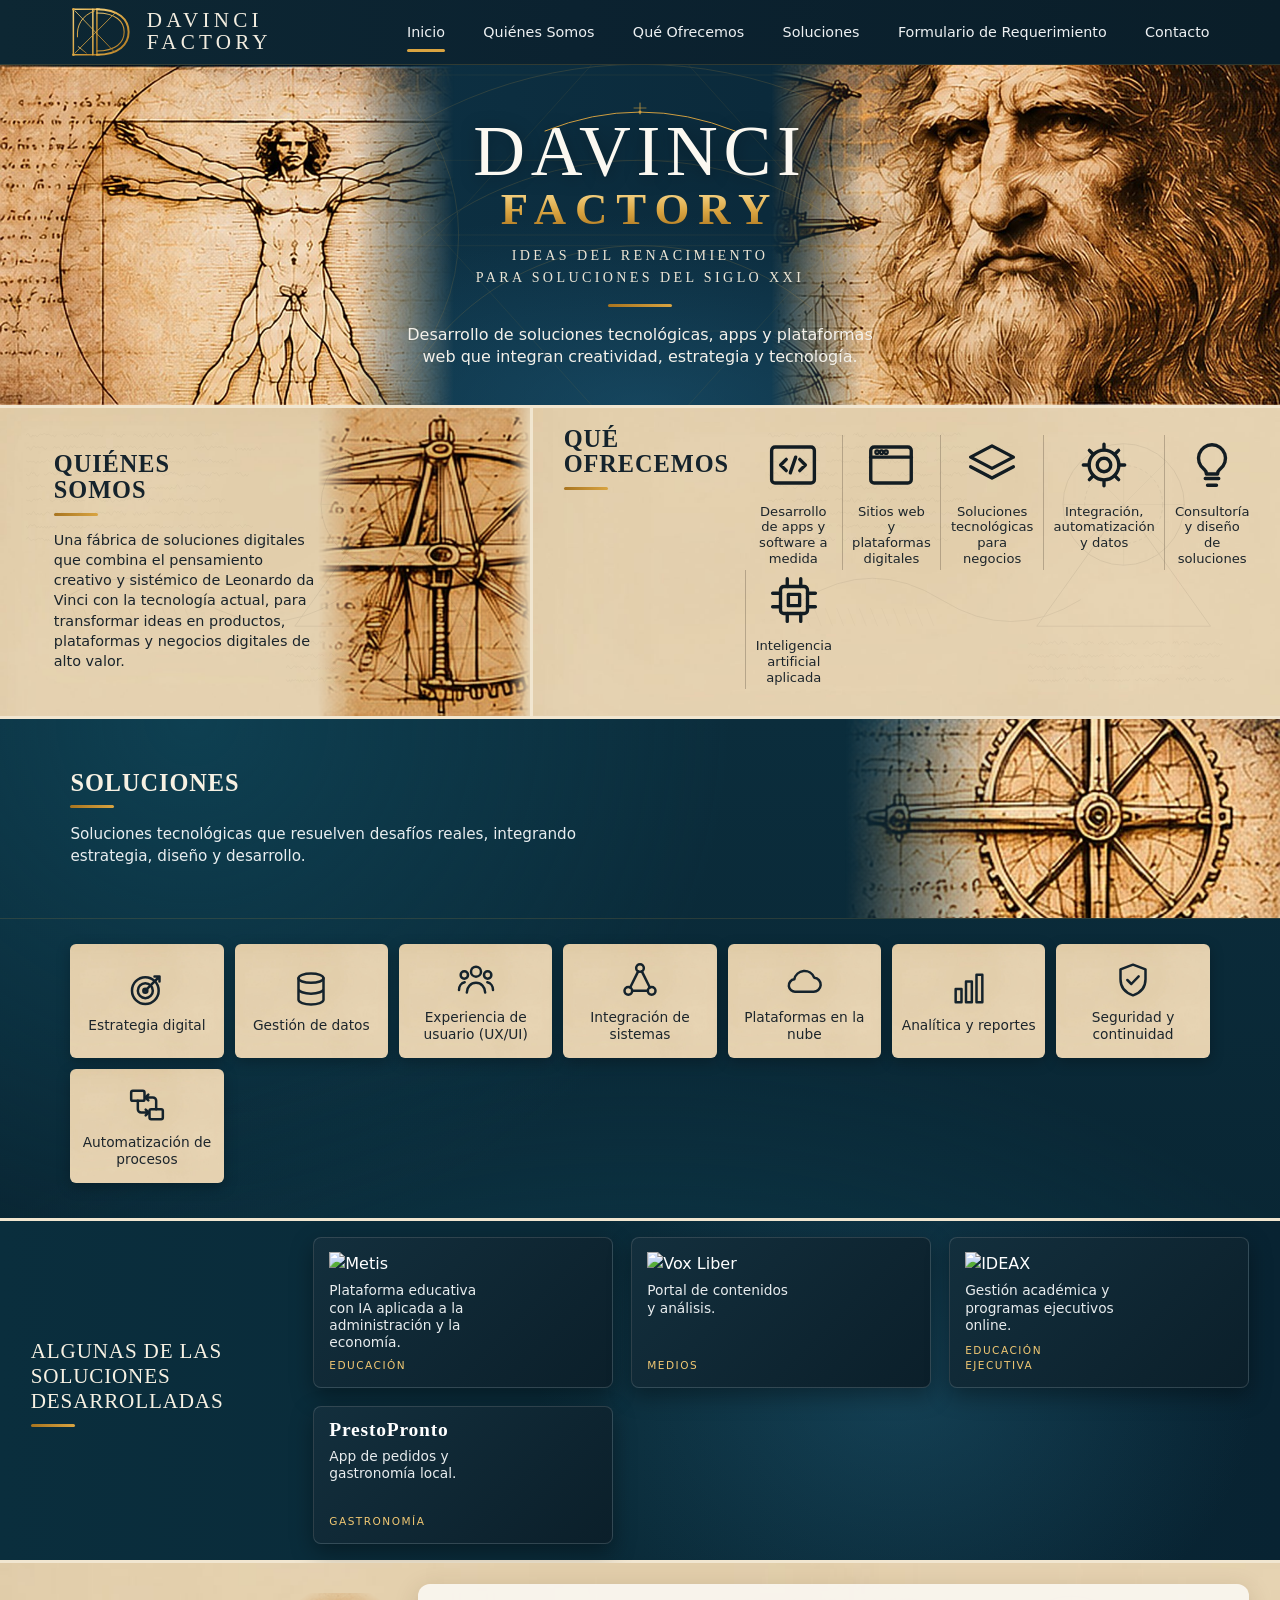
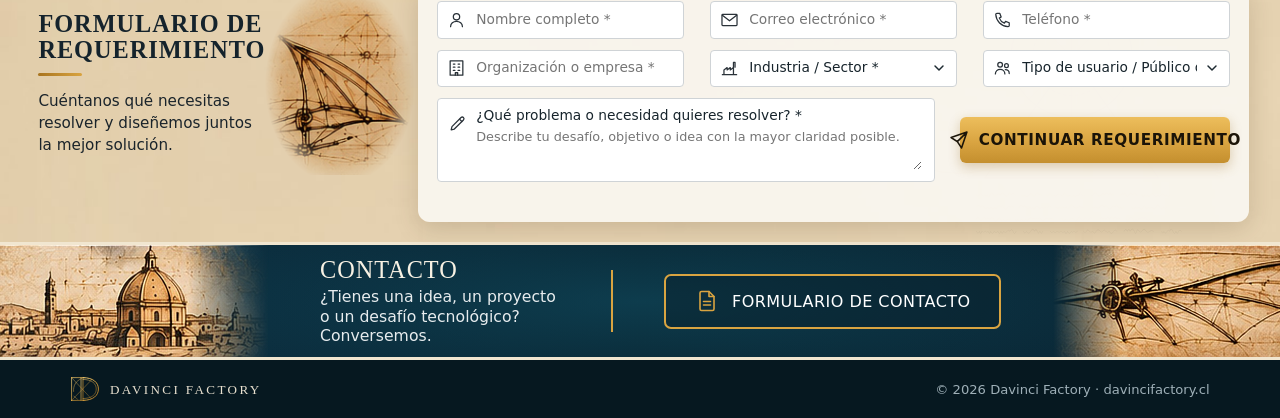
==== commit 0345d71e: "Add files via upload" ====
--- a/index.html
+++ b/index.html
@@ -89,6 +89,10 @@
         <svg viewBox="0 0 24 24"><path d="M9 18h6M10 21h4M12 3a6 6 0 0 0-3.6 10.8c.7.6 1.1 1.3 1.1 2.1V16h5v-.1c0-.8.4-1.5 1.1-2.1A6 6 0 0 0 12 3Z"/></svg>
         <span>Consultoría y diseño de soluciones</span>
       </li>
+      <li>
+        <svg viewBox="0 0 24 24"><rect x="6" y="6" width="12" height="12" rx="1.5"/><rect x="9.5" y="9.5" width="5" height="5"/><path d="M9 2.5V6M15 2.5V6M9 18v3.5M15 18v3.5M2.5 9H6M2.5 15H6M18 9h3.5M18 15h3.5"/></svg>
+        <span>Inteligencia artificial aplicada</span>
+      </li>
     </ul>
   </section>
 </div>
@@ -111,6 +115,7 @@
     <li><svg viewBox="0 0 24 24"><path d="M7 19h10.5a4.2 4.2 0 0 0 .6-8.4A6.2 6.2 0 0 0 6.2 11.6 3.7 3.7 0 0 0 7 19Z"/></svg><span>Plataformas en la nube</span></li>
     <li><svg viewBox="0 0 24 24"><rect x="4" y="12" width="3.5" height="8"/><rect x="10.2" y="7.5" width="3.5" height="12.5"/><rect x="16.5" y="3.5" width="3.5" height="16.5"/></svg><span>Analítica y reportes</span></li>
     <li><svg viewBox="0 0 24 24"><path d="M12 2.8 19.5 5.6v6c0 4.9-3.2 8.2-7.5 9.6-4.3-1.4-7.5-4.7-7.5-9.6v-6Z"/><path d="m8.6 12 2.4 2.4 4.4-4.6"/></svg><span>Seguridad y continuidad</span></li>
+    <li><svg viewBox="0 0 24 24"><rect x="2.5" y="3.5" width="8" height="6" rx="1"/><rect x="13.5" y="14.5" width="8" height="6" rx="1"/><path d="M6.5 9.5v5a2 2 0 0 0 2 2h4.5M11.2 14.8l1.8 1.7-1.8 1.7M17.5 14.5v-5a2 2 0 0 0-2-2H11M12.8 9.2 11 7.5l1.8-1.7"/></svg><span>Automatización de procesos</span></li>
   </ul>
 
   <!-- Banda de desarrollos -->
--- a/css/styles.css
+++ b/css/styles.css
@@ -0,0 +1,252 @@
+/* =========================================================
+   DAVINCI FACTORY · Hoja de estilos
+   Paleta: #0B2D3C · #114F63 · #D9A441 · #E8D8B7 · #F7F3E9
+   Tipografías: Cinzel (títulos) · Inter (textos y UI)
+   ========================================================= */
+:root{
+  --navy:#0B2D3C; --petroleo:#114F63; --oro:#D9A441; --oro-cl:#F1C873; --oro-os:#A8741F;
+  --arena:#E8D8B7; --marfil:#F7F3E9; --tinta:#16232B; --tinta-2:#3b4750;
+  --fs:'Inter',system-ui,-apple-system,Segoe UI,Roboto,sans-serif; --ft:'Cinzel',Georgia,serif;
+  --sep:#F1E6D0;
+}
+*{box-sizing:border-box}
+html{scroll-behavior:smooth;scroll-padding-top:70px}
+body{margin:0;font-family:var(--fs);color:var(--tinta);background:var(--navy);line-height:1.45;-webkit-font-smoothing:antialiased}
+img{max-width:100%;display:block}
+a{color:inherit}
+.sr{position:absolute;width:1px;height:1px;overflow:hidden;clip:rect(0 0 0 0)}
+svg{fill:none;stroke:currentColor;stroke-width:1.6;stroke-linecap:round;stroke-linejoin:round}
+
+/* ---------- Fondos ---------- */
+.pergamino{position:relative;background:#E9D6B6 url(../img/pergamino.jpg) center/cover;isolation:isolate}
+.pergamino::before{content:"";position:absolute;inset:0;z-index:-1;pointer-events:none;
+  background:url(../img/bocetos.svg) right 8% top 10%/520px auto no-repeat;opacity:.07}
+.oscuro{position:relative;color:#fff;isolation:isolate;
+  background:radial-gradient(120% 140% at 50% 120%,rgba(17,79,99,.85),transparent 60%),
+             radial-gradient(60% 90% at 15% 0%,rgba(17,79,99,.55),transparent 70%),
+             linear-gradient(180deg,#0B2D3C,#08222F)}
+
+/* ---------- Títulos ---------- */
+.titulo{font-family:var(--ft);font-weight:700;letter-spacing:.04em;line-height:1.05;margin:0;color:#15232c;font-size:clamp(1.45rem,1.9vw,1.9rem)}
+.titulo--claro{color:#F7F1E3;font-weight:600}
+.regla{display:block;width:44px;height:3px;background:linear-gradient(90deg,var(--oro-os),var(--oro));margin:.65rem 0 .9rem;border-radius:2px}
+.regla--centro{margin:1rem auto 1.1rem;width:64px}
+
+/* ---------- Encabezado ---------- */
+.topbar{position:sticky;top:0;z-index:50;background:linear-gradient(90deg,#0d2733 0%,#0b2230 45%,#0a1e29 100%);border-bottom:1px solid rgba(217,164,65,.18)}
+.topbar__in{display:flex;align-items:center;gap:1.5rem;height:64px;padding:0 clamp(1rem,5.5vw,88px)}
+.marca{display:flex;align-items:center;gap:.9rem;text-decoration:none;color:#F3EDE0;flex-shrink:0}
+.marca__logo{width:62px;height:52px}
+.marca__txt{display:flex;flex-direction:column;font-family:var(--ft);font-size:1.32rem;letter-spacing:.2em;line-height:1.02;font-weight:500}
+.nav{display:flex;align-items:stretch;margin-left:auto;gap:clamp(1rem,3vw,3.2rem);height:100%}
+.nav a{display:flex;align-items:center;text-decoration:none;color:#EEF1F3;font-size:clamp(.88rem,1.12vw,1.07rem);position:relative;white-space:nowrap;transition:color .2s}
+.nav a::after{content:"";position:absolute;left:0;right:0;bottom:12px;height:3px;background:var(--oro);border-radius:2px;transform:scaleX(0);transition:transform .25s}
+.nav a:hover{color:var(--oro-cl)}
+.nav a.activo::after{transform:scaleX(1)}
+.menu-btn{display:none;margin-left:auto;background:none;border:0;width:42px;height:42px;cursor:pointer;padding:9px}
+.menu-btn span{display:block;height:2px;background:var(--oro);margin:5px 0;transition:.25s}
+
+/* ---------- Hero ---------- */
+.hero{position:relative;height:max(340px,18vw);overflow:hidden;
+  background:radial-gradient(55% 80% at 50% 100%,rgba(30,90,120,.55),transparent 70%),
+             linear-gradient(90deg,#0f3447 0%,#0c2e40 40%,#0b2a3b 60%,#103a50 100%)}
+.hero__img{position:absolute;top:0;bottom:0;background-size:cover;background-repeat:no-repeat}
+.hero__img--izq{left:0;width:35.5%;background-position:left center;
+  -webkit-mask-image:linear-gradient(90deg,#000 78%,transparent);mask-image:linear-gradient(90deg,#000 78%,transparent)}
+.hero__img--der{right:0;width:39.8%;background-position:right center;
+  -webkit-mask-image:linear-gradient(270deg,#000 82%,transparent);mask-image:linear-gradient(270deg,#000 82%,transparent)}
+.hero__geo{position:absolute;inset:0;background:url(../img/geometria.svg) center/cover no-repeat;opacity:.35;
+  -webkit-mask-image:linear-gradient(90deg,transparent 22%,#000 38%,#000 62%,transparent 78%);mask-image:linear-gradient(90deg,transparent 22%,#000 38%,#000 62%,transparent 78%)}
+.hero__contenido{position:relative;z-index:2;height:100%;display:flex;flex-direction:column;align-items:center;justify-content:center;text-align:center;padding:0 1rem}
+.hero__arco{width:clamp(200px,15vw,260px);margin-bottom:-.9rem;opacity:.95}
+.hero__titulo{margin:0;font-family:var(--ft);line-height:.95;display:flex;flex-direction:column;align-items:center}
+.hero__titulo .t1{font-size:clamp(3rem,5.6vw,5.6rem);font-weight:500;color:#FBF8F1;letter-spacing:.08em;text-shadow:0 2px 18px rgba(0,0,0,.35)}
+.hero__titulo .t2{font-size:clamp(2rem,3.5vw,3.5rem);font-weight:600;letter-spacing:.2em;margin-top:.2rem;
+  background:linear-gradient(180deg,#F6D486 10%,#D9A441 55%,#B07A22 95%);-webkit-background-clip:text;background-clip:text;color:transparent}
+.hero__lema{margin:.9rem 0 0;font-family:var(--ft);font-size:clamp(.82rem,1.1vw,1.1rem);letter-spacing:.24em;color:#EDE6D6;line-height:1.5}
+.hero__desc{margin:0;max-width:470px;font-size:clamp(.95rem,1.25vw,1.22rem);color:#F4F1EA;line-height:1.38}
+
+/* ---------- Quiénes somos + Qué ofrecemos ---------- */
+.fila-dos{display:grid;grid-template-columns:41.4% 1fr;gap:3px;background:var(--sep);border-top:3px solid var(--sep);border-bottom:3px solid var(--sep)}
+.bloque{min-height:200px}
+.quienes{display:grid;grid-template-columns:1.25fr 1fr;align-items:stretch;padding:0 0 0 clamp(1rem,4.2vw,64px)}
+.quienes__txt{padding:1.1rem 0 1.2rem;align-self:center}
+.quienes__txt p{margin:0;font-size:clamp(.9rem,1.08vw,1.04rem);line-height:1.4;color:#1a242b}
+.quienes__img{background-size:cover;background-position:center;mix-blend-mode:multiply;
+  -webkit-mask-image:linear-gradient(90deg,transparent,#000 18%,#000 90%,transparent);mask-image:linear-gradient(90deg,transparent,#000 18%,#000 90%,transparent)}
+.ofrecemos{display:grid;grid-template-columns:auto 1fr;gap:1rem;padding:1.1rem clamp(1rem,2.4vw,36px)}
+.servicios{list-style:none;margin:0;padding:.6rem 0;display:grid;grid-template-columns:repeat(5,1fr)}
+.servicios li{display:flex;flex-direction:column;align-items:center;text-align:center;gap:.7rem;padding:.2rem .6rem;border-left:1px solid rgba(60,50,40,.28);font-size:clamp(.82rem,.98vw,.96rem);color:#1c252b;line-height:1.2}
+.servicios li:first-child{border-left:0}
+.servicios svg{width:54px;height:54px;color:#121c22;stroke-width:1.5}
+
+/* ---------- Soluciones ---------- */
+.soluciones{padding:0}
+.soluciones__intro{display:grid;grid-template-columns:1fr minmax(240px,34%);min-height:200px;border-bottom:1px solid rgba(217,164,65,.15)}
+.soluciones__txt{padding:2rem clamp(1rem,5.5vw,88px);align-self:center}
+.soluciones__txt p{margin:0;max-width:520px;color:#E9EEF0;font-size:clamp(.95rem,1.15vw,1.1rem)}
+.soluciones__img{background-size:cover;background-position:center;
+  -webkit-mask-image:linear-gradient(90deg,transparent,#000 35%);mask-image:linear-gradient(90deg,transparent,#000 35%)}
+.capacidades{list-style:none;margin:1.6rem auto 0;padding:0 clamp(1rem,5.5vw,88px);display:grid;grid-template-columns:repeat(7,1fr);gap:.7rem}
+.capacidades li{background:#E9D6B6 url(../img/pergamino.jpg) center/cover;border-radius:6px;display:flex;flex-direction:column;align-items:center;justify-content:center;text-align:center;gap:.55rem;padding:1rem .5rem;color:#1c252b;font-size:.86rem;line-height:1.2;box-shadow:0 4px 14px rgba(0,0,0,.25)}
+.capacidades svg{width:40px;height:40px;color:#15232c;stroke-width:1.5}
+
+/* ---------- Banda de desarrollos ---------- */
+.banda{display:grid;grid-template-columns:minmax(220px,260px) 1fr;gap:1.4rem;align-items:center;margin-top:2.2rem;padding:1rem clamp(1rem,2.4vw,38px);
+  background:radial-gradient(40% 120% at 70% 50%,rgba(40,110,140,.35),transparent 70%),linear-gradient(90deg,#0a2e3d,#0a2a38 50%,#082332);
+  border-top:3px solid var(--sep);border-bottom:3px solid var(--sep)}
+.banda__titulo .titulo{font-size:clamp(1.25rem,1.65vw,1.7rem);line-height:1.18;font-weight:500}
+.tarjetas{display:grid;grid-template-columns:repeat(auto-fill,minmax(250px,1fr));gap:1.1rem}
+.tarjeta{position:relative;display:block;min-height:136px;border-radius:8px;overflow:hidden;text-decoration:none;color:#fff;
+  background:linear-gradient(135deg,#132f3d,#0b1f2a);border:1px solid rgba(255,255,255,.14);box-shadow:0 8px 22px rgba(0,0,0,.35);transition:transform .25s,box-shadow .25s,border-color .25s}
+a.tarjeta:hover{transform:translateY(-3px);border-color:rgba(217,164,65,.6);box-shadow:0 14px 30px rgba(0,0,0,.45)}
+.tarjeta__foto{position:absolute;top:0;right:0;bottom:0;width:56%;background-size:cover;background-position:center;
+  -webkit-mask-image:linear-gradient(90deg,transparent,#000 30%);mask-image:linear-gradient(90deg,transparent,#000 30%)}
+.tarjeta__foto--vacia{display:flex;align-items:center;justify-content:center}
+.tarjeta__foto--vacia img{width:70%;opacity:.2}
+.tarjeta__cuerpo{position:relative;width:56%;padding:.85rem .2rem .85rem .95rem;display:flex;flex-direction:column;gap:.45rem;height:100%;min-height:136px}
+.tarjeta__logo{max-width:100%;max-height:44px;width:auto;object-fit:contain;object-position:left center}
+.tarjeta__nombre{font-family:var(--ft);font-size:1.22rem;font-weight:700;letter-spacing:.04em;line-height:1.05;color:#fff}
+.tarjeta__desc{font-size:.86rem;line-height:1.25;color:#E8ECEE}
+.tarjeta__cat{font-size:.66rem;letter-spacing:.14em;text-transform:uppercase;color:var(--oro-cl);margin-top:auto}
+.tarjeta__ir{position:absolute;right:.6rem;bottom:.5rem;z-index:2;font-size:.72rem;letter-spacing:.08em;background:rgba(8,26,36,.75);border:1px solid rgba(217,164,65,.55);color:var(--oro-cl);padding:.2rem .5rem;border-radius:3px;opacity:0;transition:opacity .25s}
+a.tarjeta:hover .tarjeta__ir,a.tarjeta:focus .tarjeta__ir{opacity:1}
+.tarjetas__vacio{color:#cdd6db;font-size:.95rem}
+
+/* ---------- Requerimiento ---------- */
+.requerimiento{display:grid;grid-template-columns:minmax(300px,30%) 1fr;gap:1rem;padding:1.3rem clamp(1rem,2.4vw,36px) 1.3rem clamp(1rem,3vw,46px);border-bottom:3px solid var(--sep);align-items:start}
+.req__lado{display:grid;grid-template-columns:1fr 150px;align-items:center;min-height:180px}
+.req__txt p{margin:0;font-size:clamp(.95rem,1.15vw,1.1rem);color:#1a242b}
+.req__img{height:200px;background-size:contain;background-repeat:no-repeat;background-position:center;mix-blend-mode:multiply;
+  -webkit-mask-image:radial-gradient(closest-side,#000 70%,transparent);mask-image:radial-gradient(closest-side,#000 70%,transparent)}
+.req__tarjeta{background:rgba(250,247,240,.93);border-radius:12px;padding:1.1rem 1.2rem 1rem;box-shadow:0 6px 24px rgba(70,50,20,.18)}
+.pasos[hidden]{display:none}
+.pasos{list-style:none;display:flex;gap:.4rem;margin:0 0 1rem;padding:0 0 .9rem;border-bottom:1px solid rgba(20,40,50,.12);flex-wrap:wrap}
+.pasos li{display:flex;align-items:center;gap:.45rem;font-size:.82rem;color:#7a858c;padding-right:.7rem}
+.pasos b{display:grid;place-items:center;width:24px;height:24px;border-radius:50%;border:1.5px solid #b9c0c4;font-size:.78rem}
+.pasos li.activo{color:var(--navy);font-weight:600}
+.pasos li.activo b{background:var(--oro);border-color:var(--oro);color:#1b1408}
+.pasos li.hecho b{background:var(--petroleo);border-color:var(--petroleo);color:#fff}
+.paso{border:0;margin:0;padding:0;display:none;min-width:0}
+.paso.activo{display:block;animation:aparecer .35s ease}
+@keyframes aparecer{from{opacity:0;transform:translateY(6px)}to{opacity:1;transform:none}}
+.paso__tit{font-family:var(--ft);font-weight:700;font-size:1.1rem;color:var(--navy);margin-bottom:.8rem;padding:0}
+.rejilla3{display:grid;grid-template-columns:repeat(3,1fr);gap:.7rem 1.6rem;margin-bottom:.7rem}
+.rejilla2{display:grid;grid-template-columns:repeat(2,1fr);gap:.7rem 1.2rem;margin-bottom:.7rem}
+.rejilla-fin{display:grid;grid-template-columns:1fr minmax(270px,26%);gap:1.6rem;align-items:center}
+.campo{position:relative;display:block;margin-bottom:.7rem}
+.rejilla3 .campo,.rejilla2 .campo{margin-bottom:0}
+.campo .etq{display:block;font-size:.8rem;font-weight:600;color:#2b3840;margin-bottom:.3rem}
+.campo input,.campo select,.campo textarea{width:100%;font:inherit;font-size:.86rem;color:#17242c;background:#fff;border:1px solid #cfd3d6;border-radius:4px;padding:.48rem .7rem;outline:none;transition:border-color .2s,box-shadow .2s}
+.campo textarea{min-height:76px;resize:vertical}
+.campo input:focus,.campo select:focus,.campo textarea:focus{border-color:var(--oro);box-shadow:0 0 0 3px rgba(217,164,65,.22)}
+.campo.ico>svg{position:absolute;left:.65rem;top:50%;transform:translateY(-50%);width:19px;height:19px;color:#2a3239;pointer-events:none}
+.campo.ico input,.campo.ico select{padding-left:2.4rem}
+.campo.sel select{appearance:none;-webkit-appearance:none;background-image:url("data:image/svg+xml,%3Csvg xmlns='http://www.w3.org/2000/svg' viewBox='0 0 24 24' fill='none' stroke='%231d2a31' stroke-width='2.2' stroke-linecap='round' stroke-linejoin='round'%3E%3Cpath d='m6 9 6 6 6-6'/%3E%3C/svg%3E");background-repeat:no-repeat;background-position:right .6rem center;background-size:16px;padding-right:2rem}
+.campo.area{background:#fff;border:1px solid #cfd3d6;border-radius:4px;margin:0;padding:.45rem .7rem .3rem 2.4rem}
+.campo.area:focus-within{border-color:var(--oro);box-shadow:0 0 0 3px rgba(217,164,65,.22)}
+.campo.area>svg{top:.95rem;transform:none}
+.area__cab{display:block;font-size:.86rem;color:#17242c}
+.campo.area textarea{border:0;padding:.1rem 0;min-height:44px;box-shadow:none;font-size:.8rem}
+.campo .invalido,.campo.invalido,.chips.invalido{border-color:#b3392b!important;box-shadow:0 0 0 3px rgba(179,57,43,.14)!important}
+.grupo{margin:.2rem 0 .9rem}
+.grupo__tit{display:block;font-size:.8rem;font-weight:600;color:#2b3840;margin-bottom:.4rem}
+.chips{display:flex;flex-wrap:wrap;gap:.45rem;border:1px solid transparent;border-radius:6px;padding:2px}
+.chips label{cursor:pointer}
+.chips input{position:absolute;opacity:0;pointer-events:none}
+.chips span{display:inline-block;font-size:.8rem;padding:.38rem .75rem;border:1px solid #c9ced1;border-radius:999px;background:#fff;color:#26343c;transition:.2s}
+.chips input:checked+span{background:var(--navy);border-color:var(--navy);color:#fff}
+.chips input:focus-visible+span{box-shadow:0 0 0 3px rgba(217,164,65,.35)}
+.archivo input{padding:.4rem;background:#fff}
+.consent{display:flex;gap:.6rem;align-items:flex-start;font-size:.82rem;color:#2b3840;margin:.4rem 0 .8rem}
+.consent input{margin-top:.2rem;accent-color:var(--navy)}
+.trampa{position:absolute;left:-9999px;width:1px;height:1px;opacity:0}
+.nav-pasos{display:flex;justify-content:space-between;align-items:center;gap:1rem;margin-top:.6rem}
+.btn-oro{white-space:nowrap;display:inline-flex;align-items:center;justify-content:center;gap:.6rem;font:600 .95rem var(--fs);letter-spacing:.04em;color:#1b1408;cursor:pointer;
+  background:linear-gradient(180deg,#EDBE5C,#D9A441 55%,#C48F2E);border:0;border-radius:6px;padding:.8rem 1.4rem;box-shadow:0 4px 12px rgba(150,100,20,.3);transition:filter .2s,transform .15s}
+.btn-oro svg{width:20px;height:20px;stroke-width:1.9;flex-shrink:0}
+.btn-oro:hover{filter:brightness(1.07)}
+.btn-oro:active{transform:translateY(1px)}
+.btn-oro[disabled]{opacity:.6;cursor:wait}
+.btn-sec{font:500 .9rem var(--fs);background:none;border:1px solid #9aa4aa;border-radius:6px;padding:.7rem 1.2rem;color:#22313a;cursor:pointer}
+.btn-sec:hover{border-color:var(--navy)}
+.form-msg{margin:.6rem 0 0;font-size:.86rem;color:#a23a2b;min-height:1em}
+.form-msg.ok{color:#1d6b43}
+
+/* ---------- Contacto ---------- */
+.contacto{display:grid;grid-template-columns:21% auto 2px auto 1fr;align-items:center;gap:clamp(1rem,4vw,4.5rem);min-height:112px;padding:0;overflow:hidden;
+  background:radial-gradient(60% 140% at 50% 50%,rgba(17,79,99,.6),transparent 70%),linear-gradient(90deg,#0d3346,#08202c 50%,#0b2b3b)}
+.contacto__img{align-self:stretch;background-size:cover;background-position:center;min-height:112px}
+.contacto__img--izq{-webkit-mask-image:linear-gradient(90deg,#000 70%,transparent);mask-image:linear-gradient(90deg,#000 70%,transparent)}
+.contacto__img--der{justify-self:end;width:100%;max-width:400px;-webkit-mask-image:linear-gradient(270deg,#000 70%,transparent);mask-image:linear-gradient(270deg,#000 70%,transparent)}
+.contacto__txt .titulo{font-size:clamp(1.4rem,1.9vw,1.85rem);font-weight:500}
+.contacto__txt p{margin:.3rem 0 0;color:#E7ECEE;max-width:240px;font-size:.98rem;line-height:1.25}
+.contacto__sep{width:2px;height:62px;background:var(--oro)}
+.btn-marco{display:inline-flex;align-items:center;gap:.8rem;font:500 1rem var(--fs);letter-spacing:.03em;color:#fff;background:rgba(8,28,38,.4);border:2px solid var(--oro);border-radius:7px;padding:.85rem 1.8rem;cursor:pointer;transition:background .2s}
+.btn-marco svg{width:24px;height:24px;color:var(--oro)}
+.btn-marco:hover{background:rgba(217,164,65,.14)}
+
+/* ---------- Pie ---------- */
+.pie{background:#061820;color:#9fb0b8;font-size:.82rem;border-top:3px solid var(--sep)}
+.pie__in{display:flex;flex-wrap:wrap;justify-content:space-between;align-items:center;gap:.8rem;padding:1rem clamp(1rem,5.5vw,88px)}
+.pie__marca{display:flex;align-items:center;gap:.6rem;font-family:var(--ft);letter-spacing:.18em;color:#E8E0CF}
+.pie__marca img{width:30px}
+.pie a{color:var(--oro-cl);text-decoration:none}
+
+/* ---------- Modales ---------- */
+.modal{position:fixed;inset:0;z-index:100;display:flex;align-items:center;justify-content:center;padding:1rem}
+.modal[hidden]{display:none}
+.modal__fondo{position:absolute;inset:0;background:rgba(4,16,22,.72);backdrop-filter:blur(3px)}
+.modal__caja{position:relative;width:min(680px,100%);max-height:92vh;overflow:auto;border-radius:12px;padding:1.6rem 1.6rem 1.2rem;box-shadow:0 30px 70px rgba(0,0,0,.5);animation:aparecer .3s ease}
+.modal__x{position:absolute;top:.6rem;right:.8rem;background:none;border:0;font-size:1.8rem;line-height:1;color:#334;cursor:pointer}
+.modal__caja--ok{text-align:center;width:min(440px,100%);padding:2rem 1.6rem}
+.modal__caja--ok p{color:#E6ECEF}
+.ok__logo{width:70px;margin:0 auto .8rem}
+.ok__folio{font-family:var(--ft);font-size:1.3rem;letter-spacing:.12em;color:var(--oro-cl)!important}
+
+/* ---------- Responsive ---------- */
+@media (max-width:1180px){
+  .fila-dos{grid-template-columns:1fr}
+  .capacidades{grid-template-columns:repeat(4,1fr)}
+  .requerimiento{grid-template-columns:1fr}
+  .req__lado{max-width:640px}
+  .contacto{grid-template-columns:24% auto 2px auto 1fr}
+}
+@media (max-width:980px){
+  .menu-btn{display:block}
+  .nav{position:fixed;top:64px;left:0;right:0;flex-direction:column;gap:0;height:auto;background:#0b2230;border-bottom:1px solid rgba(217,164,65,.25);
+    transform:translateY(-120%);transition:transform .3s;padding:.4rem 0}
+  .nav.abierto{transform:none}
+  .nav a{padding:.85rem 1.5rem;font-size:1rem}
+  .nav a::after{bottom:6px;left:1.5rem;right:auto;width:40px}
+  .menu-btn[aria-expanded="true"] span:nth-child(1){transform:translateY(7px) rotate(45deg)}
+  .menu-btn[aria-expanded="true"] span:nth-child(2){opacity:0}
+  .menu-btn[aria-expanded="true"] span:nth-child(3){transform:translateY(-7px) rotate(-45deg)}
+  .banda{grid-template-columns:1fr}
+  .contacto{grid-template-columns:1fr;text-align:center;justify-items:center;padding:1.6rem 1rem;gap:1rem}
+  .contacto__img--izq{position:absolute;inset:0 auto 0 0;width:45%;opacity:.35;z-index:-1}
+  .contacto__img--der{position:absolute;inset:0 0 0 auto;width:45%;opacity:.35;z-index:-1}
+  .contacto__txt p{margin-inline:auto}
+  .contacto__sep{width:62px;height:2px}
+}
+@media (max-width:760px){
+  .hero{height:auto;min-height:440px;padding:2.5rem 0}
+  .hero__img--izq{display:none}
+  .hero__img--der{width:100%;opacity:.42;-webkit-mask-image:linear-gradient(180deg,#000 55%,transparent);mask-image:linear-gradient(180deg,#000 55%,transparent)}
+  .hero__geo{-webkit-mask-image:none;mask-image:none}
+  .quienes{grid-template-columns:1fr;padding:0 1.2rem}
+  .quienes__img{height:170px}
+  .ofrecemos{grid-template-columns:1fr}
+  .servicios{grid-template-columns:repeat(2,1fr);row-gap:1.2rem}
+  .servicios li{border-left:0}
+  .soluciones__intro{grid-template-columns:1fr}
+  .soluciones__img{height:160px;-webkit-mask-image:linear-gradient(180deg,transparent,#000 40%);mask-image:linear-gradient(180deg,transparent,#000 40%)}
+  .capacidades{grid-template-columns:repeat(2,1fr)}
+  .rejilla3,.rejilla2,.rejilla-fin{grid-template-columns:1fr}
+  .rejilla-fin{gap:.9rem}
+  .req__lado{grid-template-columns:1fr 110px}
+  .req__img{height:140px}
+  .pasos span{display:none}
+  .tarjeta__cuerpo{width:60%}
+}
+@media (prefers-reduced-motion:reduce){*{animation:none!important;transition:none!important;scroll-behavior:auto!important}}
